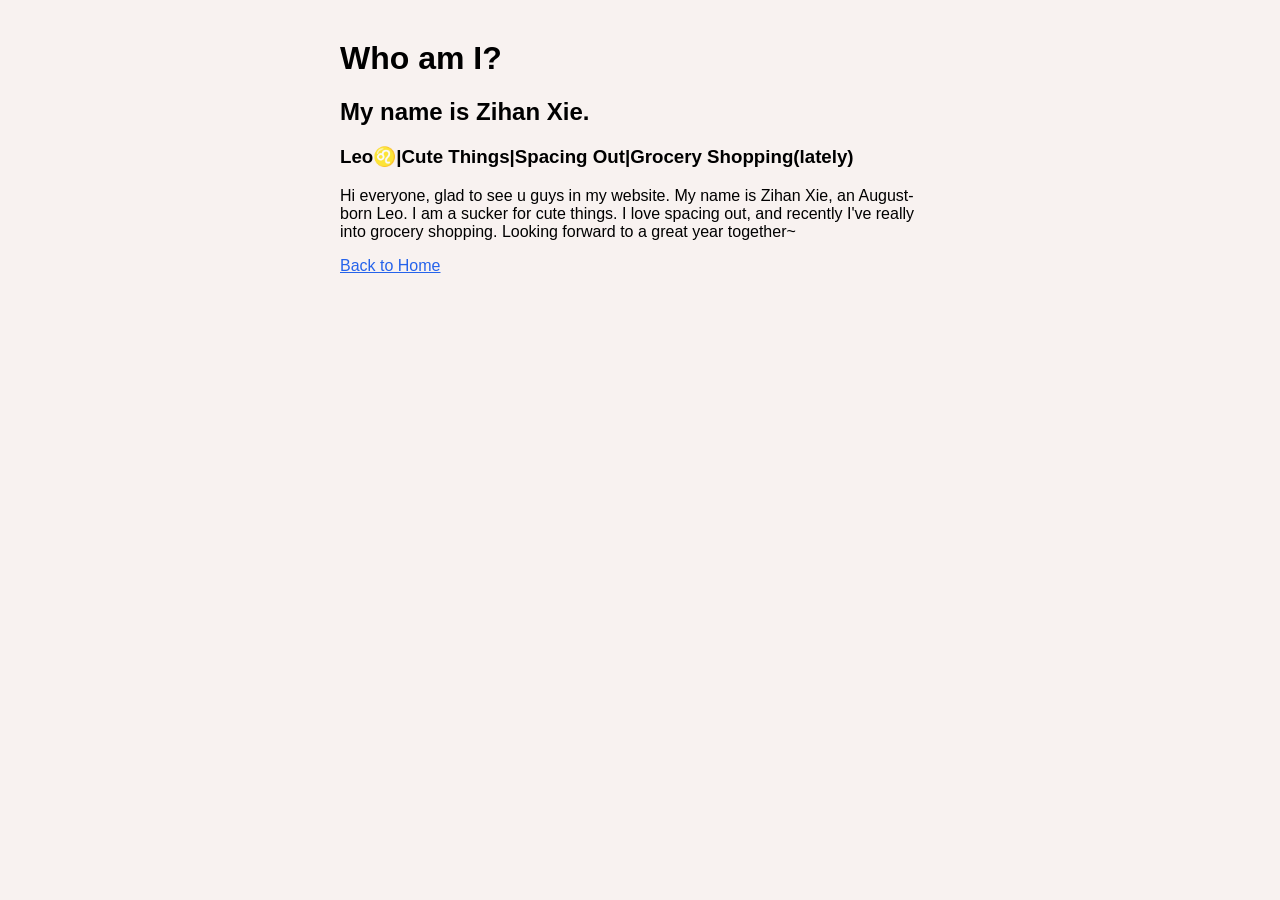
==== about.html @ 040cf72a "Add files via upload" ====
<!doctype html>
<html>
<head>
<title>About|xiezihananan</title>
<link href="my stylesheet.css" rel="stylesheet" type="text/css" />
</head>
<body class="about-page">
    <div class="container">
        <h1>Who am I?</h1>
        <h2>My name is Zihan Xie.</h2>
        <h3>Leo♌️|Cute Things|Spacing Out|Grocery Shopping(lately)</h3>
        <p>Hi everyone, glad to see u guys in my website. My name is Zihan Xie, an August-born Leo. I am a sucker for cute things. I love spacing out, and recently I've really into grocery shopping. Looking forward to a great year together~</p>
        <a href="index.com">Back to Home</a>
    </div>
</body>
</html>
---- my stylesheet.css ----
body{
    font-family: Arial;
    margin:0;
}
.home-page{
    background-color: #f0f4f8;
}
.about-page{
    background-color: #f8f2f0;
}
.blog-page{
    background-color: #f0f8f2;
}
.container{
    width: 600px;
    margin:40px auto;
}
a{
    color: #2563eb
}
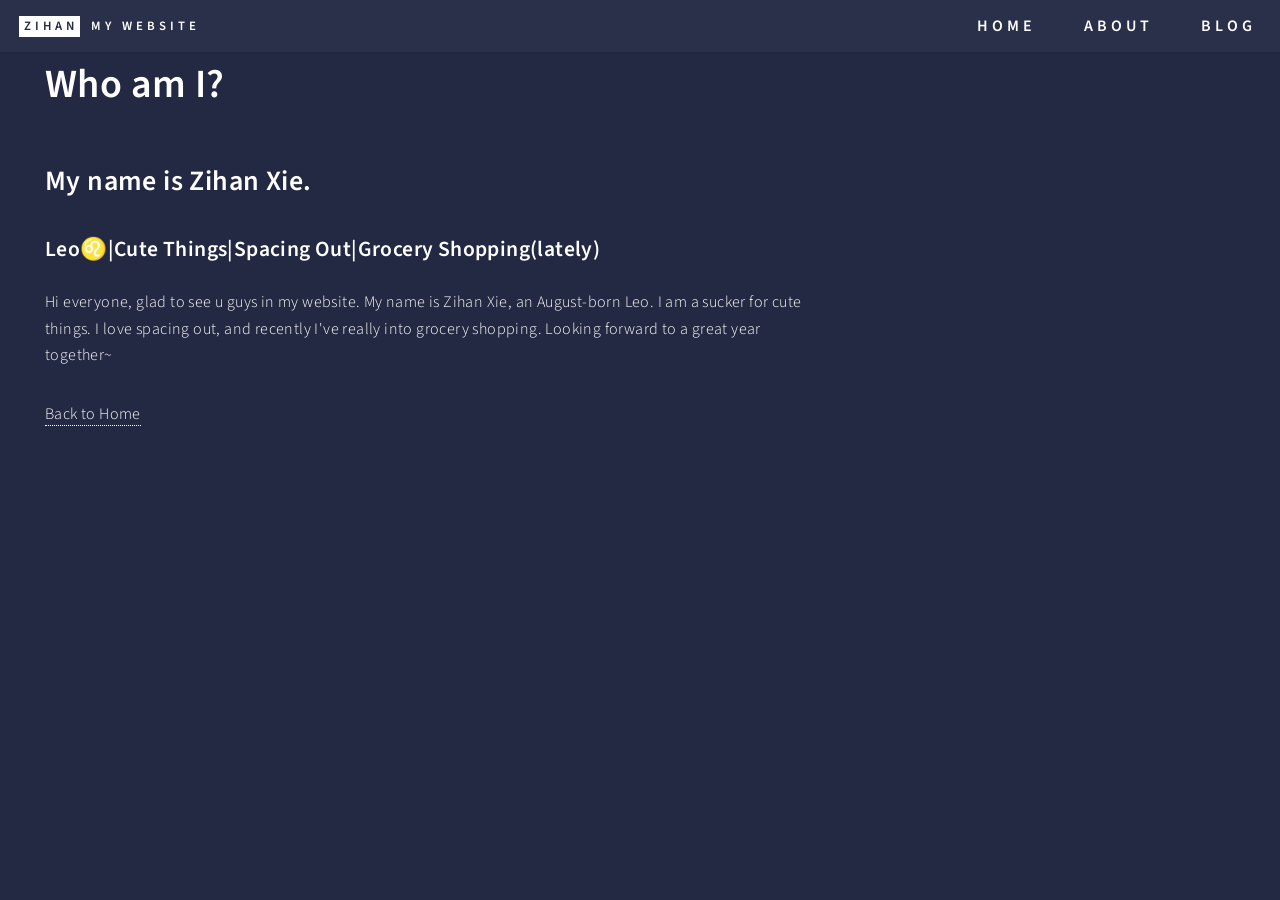
==== commit 99e94a69: "Update navigation bar, add pictures" ====
--- a/about.html
+++ b/about.html
@@ -1,16 +1,33 @@
 <!doctype html>
 <html>
 <head>
-<title>About|xiezihananan</title>
-<link href="my stylesheet.css" rel="stylesheet" type="text/css" />
+  <title>Zihan's Website</title>
+  <meta charset="utf-8" />
+  <meta name="viewport" content="width=device-width, initial-scale=1, user-scalable=no" />
+  <link rel="stylesheet" href="assets/css/main.css" />
+  <noscript><link rel="stylesheet" href="assets/css/noscript.css" /></noscript>
 </head>
-<body class="about-page">
-    <div class="container">
+<body class="is-preload">
+    <div id="wrapper">
+       <header id="header">
+    <a href="index.html" class="logo"><strong>Zihan</strong> <span>My Website</span></a>
+    <nav style="display:flex; gap:24px;">
+        <a href="index.html" style="color:#ffffff; text-decoration:none; font-size:16px;">Home</a>
+        <a href="about.html" style="color:#ffffff; text-decoration:none; font-size:16px;">About</a>
+        <a href="blog.html" style="color:#ffffff; text-decoration:none; font-size:16px;">Blog</a>
+    </nav>
+</header>
+<div style="padding:0 45px;max-width:850px;">
         <h1>Who am I?</h1>
         <h2>My name is Zihan Xie.</h2>
         <h3>Leo♌️|Cute Things|Spacing Out|Grocery Shopping(lately)</h3>
         <p>Hi everyone, glad to see u guys in my website. My name is Zihan Xie, an August-born Leo. I am a sucker for cute things. I love spacing out, and recently I've really into grocery shopping. Looking forward to a great year together~</p>
-        <a href="index.com">Back to Home</a>
+        <a href="index.html">Back to Home</a>
     </div>
+    </div>
+    </div>
+<script src="assets/js/jquery.min.js"></script>
+<script src="assets/js/scrolly.min.js"></script>
+<script src="assets/js/main.js"></script>
 </body>
 </html>
--- a/assets/css/main.css
+++ b/assets/css/main.css
@@ -0,0 +1,3952 @@
+@import url(fontawesome-all.min.css);
+@import url("https://fonts.googleapis.com/css?family=Source+Sans+Pro:300,300italic,600,600italic");
+
+/*
+	Forty by HTML5 UP
+	html5up.net | @ajlkn
+	Free for personal and commercial use under the CCA 3.0 license (html5up.net/license)
+*/
+
+html, body, div, span, applet, object,
+iframe, h1, h2, h3, h4, h5, h6, p, blockquote,
+pre, a, abbr, acronym, address, big, cite,
+code, del, dfn, em, img, ins, kbd, q, s, samp,
+small, strike, strong, sub, sup, tt, var, b,
+u, i, center, dl, dt, dd, ol, ul, li, fieldset,
+form, label, legend, table, caption, tbody,
+tfoot, thead, tr, th, td, article, aside,
+canvas, details, embed, figure, figcaption,
+footer, header, hgroup, menu, nav, output, ruby,
+section, summary, time, mark, audio, video {
+	margin: 0;
+	padding: 0;
+	border: 0;
+	font-size: 100%;
+	font: inherit;
+	vertical-align: baseline;}
+
+article, aside, details, figcaption, figure,
+footer, header, hgroup, menu, nav, section {
+	display: block;}
+
+body {
+	line-height: 1;
+}
+
+ol, ul {
+	list-style: none;
+}
+
+blockquote, q {
+	quotes: none;
+}
+
+	blockquote:before, blockquote:after, q:before, q:after {
+		content: '';
+		content: none;
+	}
+
+table {
+	border-collapse: collapse;
+	border-spacing: 0;
+}
+
+body {
+	-webkit-text-size-adjust: none;
+}
+
+mark {
+	background-color: transparent;
+	color: inherit;
+}
+
+input::-moz-focus-inner {
+	border: 0;
+	padding: 0;
+}
+
+input, select, textarea {
+	-moz-appearance: none;
+	-webkit-appearance: none;
+	-ms-appearance: none;
+	appearance: none;
+}
+
+/* Basic */
+
+	@-ms-viewport {
+		width: device-width;
+	}
+
+	body {
+		-ms-overflow-style: scrollbar;
+	}
+
+	@media screen and (max-width: 480px) {
+
+		html, body {
+			min-width: 320px;
+		}
+
+	}
+
+	html {
+		box-sizing: border-box;
+	}
+
+	*, *:before, *:after {
+		box-sizing: inherit;
+	}
+
+	body {
+		background: #242943;
+	}
+
+		body.is-preload *, body.is-preload *:before, body.is-preload *:after {
+			-moz-animation: none !important;
+			-webkit-animation: none !important;
+			-ms-animation: none !important;
+			animation: none !important;
+			-moz-transition: none !important;
+			-webkit-transition: none !important;
+			-ms-transition: none !important;
+			transition: none !important;
+		}
+
+/* Type */
+
+	body, input, select, textarea {
+		color: #ffffff;
+		font-family: "Source Sans Pro", Helvetica, sans-serif;
+		font-size: 17pt;
+		font-weight: 300;
+		letter-spacing: 0.025em;
+		line-height: 1.65;
+	}
+
+		@media screen and (max-width: 1680px) {
+
+			body, input, select, textarea {
+				font-size: 14pt;
+			}
+
+		}
+
+		@media screen and (max-width: 1280px) {
+
+			body, input, select, textarea {
+				font-size: 12pt;
+			}
+
+		}
+
+		@media screen and (max-width: 360px) {
+
+			body, input, select, textarea {
+				font-size: 11pt;
+			}
+
+		}
+
+	a {
+		-moz-transition: color 0.2s ease-in-out, border-bottom-color 0.2s ease-in-out;
+		-webkit-transition: color 0.2s ease-in-out, border-bottom-color 0.2s ease-in-out;
+		-ms-transition: color 0.2s ease-in-out, border-bottom-color 0.2s ease-in-out;
+		transition: color 0.2s ease-in-out, border-bottom-color 0.2s ease-in-out;
+		border-bottom: dotted 1px;
+		color: inherit;
+		text-decoration: none;
+	}
+
+		a:hover {
+			border-bottom-color: transparent;
+			color: #9bf1ff !important;
+		}
+
+		a:active {
+			color: #53e3fb !important;
+		}
+
+	strong, b {
+		color: #ffffff;
+		font-weight: 600;
+	}
+
+	em, i {
+		font-style: italic;
+	}
+
+	p {
+		margin: 0 0 2em 0;
+	}
+
+	h1, h2, h3, h4, h5, h6 {
+		color: #ffffff;
+		font-weight: 600;
+		line-height: 1.65;
+		margin: 0 0 1em 0;
+	}
+
+		h1 a, h2 a, h3 a, h4 a, h5 a, h6 a {
+			color: inherit;
+			border-bottom: 0;
+		}
+
+	h1 {
+		font-size: 2.5em;
+	}
+
+	h2 {
+		font-size: 1.75em;
+	}
+
+	h3 {
+		font-size: 1.35em;
+	}
+
+	h4 {
+		font-size: 1.1em;
+	}
+
+	h5 {
+		font-size: 0.9em;
+	}
+
+	h6 {
+		font-size: 0.7em;
+	}
+
+	@media screen and (max-width: 736px) {
+
+		h1 {
+			font-size: 2em;
+		}
+
+		h2 {
+			font-size: 1.5em;
+		}
+
+		h3 {
+			font-size: 1.25em;
+		}
+
+	}
+
+	sub {
+		font-size: 0.8em;
+		position: relative;
+		top: 0.5em;
+	}
+
+	sup {
+		font-size: 0.8em;
+		position: relative;
+		top: -0.5em;
+	}
+
+	blockquote {
+		border-left: solid 4px rgba(212, 212, 255, 0.1);
+		font-style: italic;
+		margin: 0 0 2em 0;
+		padding: 0.5em 0 0.5em 2em;
+	}
+
+	code {
+		background: rgba(212, 212, 255, 0.035);
+		font-family: "Courier New", monospace;
+		font-size: 0.9em;
+		margin: 0 0.25em;
+		padding: 0.25em 0.65em;
+	}
+
+	pre {
+		-webkit-overflow-scrolling: touch;
+		font-family: "Courier New", monospace;
+		font-size: 0.9em;
+		margin: 0 0 2em 0;
+	}
+
+		pre code {
+			display: block;
+			line-height: 1.75;
+			padding: 1em 1.5em;
+			overflow-x: auto;
+		}
+
+	hr {
+		border: 0;
+		border-bottom: solid 1px rgba(212, 212, 255, 0.1);
+		margin: 2em 0;
+	}
+
+		hr.major {
+			margin: 3em 0;
+		}
+
+	.align-left {
+		text-align: left;
+	}
+
+	.align-center {
+		text-align: center;
+	}
+
+	.align-right {
+		text-align: right;
+	}
+
+/* Row */
+
+	.row {
+		display: flex;
+		flex-wrap: wrap;
+		box-sizing: border-box;
+		align-items: stretch;
+	}
+
+		.row > * {
+			box-sizing: border-box;
+		}
+
+		.row.gtr-uniform > * > :last-child {
+			margin-bottom: 0;
+		}
+
+		.row.aln-left {
+			justify-content: flex-start;
+		}
+
+		.row.aln-center {
+			justify-content: center;
+		}
+
+		.row.aln-right {
+			justify-content: flex-end;
+		}
+
+		.row.aln-top {
+			align-items: flex-start;
+		}
+
+		.row.aln-middle {
+			align-items: center;
+		}
+
+		.row.aln-bottom {
+			align-items: flex-end;
+		}
+
+		.row > .imp {
+			order: -1;
+		}
+
+		.row > .col-1 {
+			width: 8.33333%;
+		}
+
+		.row > .off-1 {
+			margin-left: 8.33333%;
+		}
+
+		.row > .col-2 {
+			width: 16.66667%;
+		}
+
+		.row > .off-2 {
+			margin-left: 16.66667%;
+		}
+
+		.row > .col-3 {
+			width: 25%;
+		}
+
+		.row > .off-3 {
+			margin-left: 25%;
+		}
+
+		.row > .col-4 {
+			width: 33.33333%;
+		}
+
+		.row > .off-4 {
+			margin-left: 33.33333%;
+		}
+
+		.row > .col-5 {
+			width: 41.66667%;
+		}
+
+		.row > .off-5 {
+			margin-left: 41.66667%;
+		}
+
+		.row > .col-6 {
+			width: 50%;
+		}
+
+		.row > .off-6 {
+			margin-left: 50%;
+		}
+
+		.row > .col-7 {
+			width: 58.33333%;
+		}
+
+		.row > .off-7 {
+			margin-left: 58.33333%;
+		}
+
+		.row > .col-8 {
+			width: 66.66667%;
+		}
+
+		.row > .off-8 {
+			margin-left: 66.66667%;
+		}
+
+		.row > .col-9 {
+			width: 75%;
+		}
+
+		.row > .off-9 {
+			margin-left: 75%;
+		}
+
+		.row > .col-10 {
+			width: 83.33333%;
+		}
+
+		.row > .off-10 {
+			margin-left: 83.33333%;
+		}
+
+		.row > .col-11 {
+			width: 91.66667%;
+		}
+
+		.row > .off-11 {
+			margin-left: 91.66667%;
+		}
+
+		.row > .col-12 {
+			width: 100%;
+		}
+
+		.row > .off-12 {
+			margin-left: 100%;
+		}
+
+		.row.gtr-0 {
+			margin-top: 0;
+			margin-left: 0em;
+		}
+
+			.row.gtr-0 > * {
+				padding: 0 0 0 0em;
+			}
+
+			.row.gtr-0.gtr-uniform {
+				margin-top: 0em;
+			}
+
+				.row.gtr-0.gtr-uniform > * {
+					padding-top: 0em;
+				}
+
+		.row.gtr-25 {
+			margin-top: 0;
+			margin-left: -0.5em;
+		}
+
+			.row.gtr-25 > * {
+				padding: 0 0 0 0.5em;
+			}
+
+			.row.gtr-25.gtr-uniform {
+				margin-top: -0.5em;
+			}
+
+				.row.gtr-25.gtr-uniform > * {
+					padding-top: 0.5em;
+				}
+
+		.row.gtr-50 {
+			margin-top: 0;
+			margin-left: -1em;
+		}
+
+			.row.gtr-50 > * {
+				padding: 0 0 0 1em;
+			}
+
+			.row.gtr-50.gtr-uniform {
+				margin-top: -1em;
+			}
+
+				.row.gtr-50.gtr-uniform > * {
+					padding-top: 1em;
+				}
+
+		.row {
+			margin-top: 0;
+			margin-left: -2em;
+		}
+
+			.row > * {
+				padding: 0 0 0 2em;
+			}
+
+			.row.gtr-uniform {
+				margin-top: -2em;
+			}
+
+				.row.gtr-uniform > * {
+					padding-top: 2em;
+				}
+
+		.row.gtr-150 {
+			margin-top: 0;
+			margin-left: -3em;
+		}
+
+			.row.gtr-150 > * {
+				padding: 0 0 0 3em;
+			}
+
+			.row.gtr-150.gtr-uniform {
+				margin-top: -3em;
+			}
+
+				.row.gtr-150.gtr-uniform > * {
+					padding-top: 3em;
+				}
+
+		.row.gtr-200 {
+			margin-top: 0;
+			margin-left: -4em;
+		}
+
+			.row.gtr-200 > * {
+				padding: 0 0 0 4em;
+			}
+
+			.row.gtr-200.gtr-uniform {
+				margin-top: -4em;
+			}
+
+				.row.gtr-200.gtr-uniform > * {
+					padding-top: 4em;
+				}
+
+		@media screen and (max-width: 1680px) {
+
+			.row {
+				display: flex;
+				flex-wrap: wrap;
+				box-sizing: border-box;
+				align-items: stretch;
+			}
+
+				.row > * {
+					box-sizing: border-box;
+				}
+
+				.row.gtr-uniform > * > :last-child {
+					margin-bottom: 0;
+				}
+
+				.row.aln-left {
+					justify-content: flex-start;
+				}
+
+				.row.aln-center {
+					justify-content: center;
+				}
+
+				.row.aln-right {
+					justify-content: flex-end;
+				}
+
+				.row.aln-top {
+					align-items: flex-start;
+				}
+
+				.row.aln-middle {
+					align-items: center;
+				}
+
+				.row.aln-bottom {
+					align-items: flex-end;
+				}
+
+				.row > .imp-xlarge {
+					order: -1;
+				}
+
+				.row > .col-1-xlarge {
+					width: 8.33333%;
+				}
+
+				.row > .off-1-xlarge {
+					margin-left: 8.33333%;
+				}
+
+				.row > .col-2-xlarge {
+					width: 16.66667%;
+				}
+
+				.row > .off-2-xlarge {
+					margin-left: 16.66667%;
+				}
+
+				.row > .col-3-xlarge {
+					width: 25%;
+				}
+
+				.row > .off-3-xlarge {
+					margin-left: 25%;
+				}
+
+				.row > .col-4-xlarge {
+					width: 33.33333%;
+				}
+
+				.row > .off-4-xlarge {
+					margin-left: 33.33333%;
+				}
+
+				.row > .col-5-xlarge {
+					width: 41.66667%;
+				}
+
+				.row > .off-5-xlarge {
+					margin-left: 41.66667%;
+				}
+
+				.row > .col-6-xlarge {
+					width: 50%;
+				}
+
+				.row > .off-6-xlarge {
+					margin-left: 50%;
+				}
+
+				.row > .col-7-xlarge {
+					width: 58.33333%;
+				}
+
+				.row > .off-7-xlarge {
+					margin-left: 58.33333%;
+				}
+
+				.row > .col-8-xlarge {
+					width: 66.66667%;
+				}
+
+				.row > .off-8-xlarge {
+					margin-left: 66.66667%;
+				}
+
+				.row > .col-9-xlarge {
+					width: 75%;
+				}
+
+				.row > .off-9-xlarge {
+					margin-left: 75%;
+				}
+
+				.row > .col-10-xlarge {
+					width: 83.33333%;
+				}
+
+				.row > .off-10-xlarge {
+					margin-left: 83.33333%;
+				}
+
+				.row > .col-11-xlarge {
+					width: 91.66667%;
+				}
+
+				.row > .off-11-xlarge {
+					margin-left: 91.66667%;
+				}
+
+				.row > .col-12-xlarge {
+					width: 100%;
+				}
+
+				.row > .off-12-xlarge {
+					margin-left: 100%;
+				}
+
+				.row.gtr-0 {
+					margin-top: 0;
+					margin-left: 0em;
+				}
+
+					.row.gtr-0 > * {
+						padding: 0 0 0 0em;
+					}
+
+					.row.gtr-0.gtr-uniform {
+						margin-top: 0em;
+					}
+
+						.row.gtr-0.gtr-uniform > * {
+							padding-top: 0em;
+						}
+
+				.row.gtr-25 {
+					margin-top: 0;
+					margin-left: -0.5em;
+				}
+
+					.row.gtr-25 > * {
+						padding: 0 0 0 0.5em;
+					}
+
+					.row.gtr-25.gtr-uniform {
+						margin-top: -0.5em;
+					}
+
+						.row.gtr-25.gtr-uniform > * {
+							padding-top: 0.5em;
+						}
+
+				.row.gtr-50 {
+					margin-top: 0;
+					margin-left: -1em;
+				}
+
+					.row.gtr-50 > * {
+						padding: 0 0 0 1em;
+					}
+
+					.row.gtr-50.gtr-uniform {
+						margin-top: -1em;
+					}
+
+						.row.gtr-50.gtr-uniform > * {
+							padding-top: 1em;
+						}
+
+				.row {
+					margin-top: 0;
+					margin-left: -2em;
+				}
+
+					.row > * {
+						padding: 0 0 0 2em;
+					}
+
+					.row.gtr-uniform {
+						margin-top: -2em;
+					}
+
+						.row.gtr-uniform > * {
+							padding-top: 2em;
+						}
+
+				.row.gtr-150 {
+					margin-top: 0;
+					margin-left: -3em;
+				}
+
+					.row.gtr-150 > * {
+						padding: 0 0 0 3em;
+					}
+
+					.row.gtr-150.gtr-uniform {
+						margin-top: -3em;
+					}
+
+						.row.gtr-150.gtr-uniform > * {
+							padding-top: 3em;
+						}
+
+				.row.gtr-200 {
+					margin-top: 0;
+					margin-left: -4em;
+				}
+
+					.row.gtr-200 > * {
+						padding: 0 0 0 4em;
+					}
+
+					.row.gtr-200.gtr-uniform {
+						margin-top: -4em;
+					}
+
+						.row.gtr-200.gtr-uniform > * {
+							padding-top: 4em;
+						}
+
+		}
+
+		@media screen and (max-width: 1280px) {
+
+			.row {
+				display: flex;
+				flex-wrap: wrap;
+				box-sizing: border-box;
+				align-items: stretch;
+			}
+
+				.row > * {
+					box-sizing: border-box;
+				}
+
+				.row.gtr-uniform > * > :last-child {
+					margin-bottom: 0;
+				}
+
+				.row.aln-left {
+					justify-content: flex-start;
+				}
+
+				.row.aln-center {
+					justify-content: center;
+				}
+
+				.row.aln-right {
+					justify-content: flex-end;
+				}
+
+				.row.aln-top {
+					align-items: flex-start;
+				}
+
+				.row.aln-middle {
+					align-items: center;
+				}
+
+				.row.aln-bottom {
+					align-items: flex-end;
+				}
+
+				.row > .imp-large {
+					order: -1;
+				}
+
+				.row > .col-1-large {
+					width: 8.33333%;
+				}
+
+				.row > .off-1-large {
+					margin-left: 8.33333%;
+				}
+
+				.row > .col-2-large {
+					width: 16.66667%;
+				}
+
+				.row > .off-2-large {
+					margin-left: 16.66667%;
+				}
+
+				.row > .col-3-large {
+					width: 25%;
+				}
+
+				.row > .off-3-large {
+					margin-left: 25%;
+				}
+
+				.row > .col-4-large {
+					width: 33.33333%;
+				}
+
+				.row > .off-4-large {
+					margin-left: 33.33333%;
+				}
+
+				.row > .col-5-large {
+					width: 41.66667%;
+				}
+
+				.row > .off-5-large {
+					margin-left: 41.66667%;
+				}
+
+				.row > .col-6-large {
+					width: 50%;
+				}
+
+				.row > .off-6-large {
+					margin-left: 50%;
+				}
+
+				.row > .col-7-large {
+					width: 58.33333%;
+				}
+
+				.row > .off-7-large {
+					margin-left: 58.33333%;
+				}
+
+				.row > .col-8-large {
+					width: 66.66667%;
+				}
+
+				.row > .off-8-large {
+					margin-left: 66.66667%;
+				}
+
+				.row > .col-9-large {
+					width: 75%;
+				}
+
+				.row > .off-9-large {
+					margin-left: 75%;
+				}
+
+				.row > .col-10-large {
+					width: 83.33333%;
+				}
+
+				.row > .off-10-large {
+					margin-left: 83.33333%;
+				}
+
+				.row > .col-11-large {
+					width: 91.66667%;
+				}
+
+				.row > .off-11-large {
+					margin-left: 91.66667%;
+				}
+
+				.row > .col-12-large {
+					width: 100%;
+				}
+
+				.row > .off-12-large {
+					margin-left: 100%;
+				}
+
+				.row.gtr-0 {
+					margin-top: 0;
+					margin-left: 0em;
+				}
+
+					.row.gtr-0 > * {
+						padding: 0 0 0 0em;
+					}
+
+					.row.gtr-0.gtr-uniform {
+						margin-top: 0em;
+					}
+
+						.row.gtr-0.gtr-uniform > * {
+							padding-top: 0em;
+						}
+
+				.row.gtr-25 {
+					margin-top: 0;
+					margin-left: -0.375em;
+				}
+
+					.row.gtr-25 > * {
+						padding: 0 0 0 0.375em;
+					}
+
+					.row.gtr-25.gtr-uniform {
+						margin-top: -0.375em;
+					}
+
+						.row.gtr-25.gtr-uniform > * {
+							padding-top: 0.375em;
+						}
+
+				.row.gtr-50 {
+					margin-top: 0;
+					margin-left: -0.75em;
+				}
+
+					.row.gtr-50 > * {
+						padding: 0 0 0 0.75em;
+					}
+
+					.row.gtr-50.gtr-uniform {
+						margin-top: -0.75em;
+					}
+
+						.row.gtr-50.gtr-uniform > * {
+							padding-top: 0.75em;
+						}
+
+				.row {
+					margin-top: 0;
+					margin-left: -1.5em;
+				}
+
+					.row > * {
+						padding: 0 0 0 1.5em;
+					}
+
+					.row.gtr-uniform {
+						margin-top: -1.5em;
+					}
+
+						.row.gtr-uniform > * {
+							padding-top: 1.5em;
+						}
+
+				.row.gtr-150 {
+					margin-top: 0;
+					margin-left: -2.25em;
+				}
+
+					.row.gtr-150 > * {
+						padding: 0 0 0 2.25em;
+					}
+
+					.row.gtr-150.gtr-uniform {
+						margin-top: -2.25em;
+					}
+
+						.row.gtr-150.gtr-uniform > * {
+							padding-top: 2.25em;
+						}
+
+				.row.gtr-200 {
+					margin-top: 0;
+					margin-left: -3em;
+				}
+
+					.row.gtr-200 > * {
+						padding: 0 0 0 3em;
+					}
+
+					.row.gtr-200.gtr-uniform {
+						margin-top: -3em;
+					}
+
+						.row.gtr-200.gtr-uniform > * {
+							padding-top: 3em;
+						}
+
+		}
+
+		@media screen and (max-width: 980px) {
+
+			.row {
+				display: flex;
+				flex-wrap: wrap;
+				box-sizing: border-box;
+				align-items: stretch;
+			}
+
+				.row > * {
+					box-sizing: border-box;
+				}
+
+				.row.gtr-uniform > * > :last-child {
+					margin-bottom: 0;
+				}
+
+				.row.aln-left {
+					justify-content: flex-start;
+				}
+
+				.row.aln-center {
+					justify-content: center;
+				}
+
+				.row.aln-right {
+					justify-content: flex-end;
+				}
+
+				.row.aln-top {
+					align-items: flex-start;
+				}
+
+				.row.aln-middle {
+					align-items: center;
+				}
+
+				.row.aln-bottom {
+					align-items: flex-end;
+				}
+
+				.row > .imp-medium {
+					order: -1;
+				}
+
+				.row > .col-1-medium {
+					width: 8.33333%;
+				}
+
+				.row > .off-1-medium {
+					margin-left: 8.33333%;
+				}
+
+				.row > .col-2-medium {
+					width: 16.66667%;
+				}
+
+				.row > .off-2-medium {
+					margin-left: 16.66667%;
+				}
+
+				.row > .col-3-medium {
+					width: 25%;
+				}
+
+				.row > .off-3-medium {
+					margin-left: 25%;
+				}
+
+				.row > .col-4-medium {
+					width: 33.33333%;
+				}
+
+				.row > .off-4-medium {
+					margin-left: 33.33333%;
+				}
+
+				.row > .col-5-medium {
+					width: 41.66667%;
+				}
+
+				.row > .off-5-medium {
+					margin-left: 41.66667%;
+				}
+
+				.row > .col-6-medium {
+					width: 50%;
+				}
+
+				.row > .off-6-medium {
+					margin-left: 50%;
+				}
+
+				.row > .col-7-medium {
+					width: 58.33333%;
+				}
+
+				.row > .off-7-medium {
+					margin-left: 58.33333%;
+				}
+
+				.row > .col-8-medium {
+					width: 66.66667%;
+				}
+
+				.row > .off-8-medium {
+					margin-left: 66.66667%;
+				}
+
+				.row > .col-9-medium {
+					width: 75%;
+				}
+
+				.row > .off-9-medium {
+					margin-left: 75%;
+				}
+
+				.row > .col-10-medium {
+					width: 83.33333%;
+				}
+
+				.row > .off-10-medium {
+					margin-left: 83.33333%;
+				}
+
+				.row > .col-11-medium {
+					width: 91.66667%;
+				}
+
+				.row > .off-11-medium {
+					margin-left: 91.66667%;
+				}
+
+				.row > .col-12-medium {
+					width: 100%;
+				}
+
+				.row > .off-12-medium {
+					margin-left: 100%;
+				}
+
+				.row.gtr-0 {
+					margin-top: 0;
+					margin-left: 0em;
+				}
+
+					.row.gtr-0 > * {
+						padding: 0 0 0 0em;
+					}
+
+					.row.gtr-0.gtr-uniform {
+						margin-top: 0em;
+					}
+
+						.row.gtr-0.gtr-uniform > * {
+							padding-top: 0em;
+						}
+
+				.row.gtr-25 {
+					margin-top: 0;
+					margin-left: -0.375em;
+				}
+
+					.row.gtr-25 > * {
+						padding: 0 0 0 0.375em;
+					}
+
+					.row.gtr-25.gtr-uniform {
+						margin-top: -0.375em;
+					}
+
+						.row.gtr-25.gtr-uniform > * {
+							padding-top: 0.375em;
+						}
+
+				.row.gtr-50 {
+					margin-top: 0;
+					margin-left: -0.75em;
+				}
+
+					.row.gtr-50 > * {
+						padding: 0 0 0 0.75em;
+					}
+
+					.row.gtr-50.gtr-uniform {
+						margin-top: -0.75em;
+					}
+
+						.row.gtr-50.gtr-uniform > * {
+							padding-top: 0.75em;
+						}
+
+				.row {
+					margin-top: 0;
+					margin-left: -1.5em;
+				}
+
+					.row > * {
+						padding: 0 0 0 1.5em;
+					}
+
+					.row.gtr-uniform {
+						margin-top: -1.5em;
+					}
+
+						.row.gtr-uniform > * {
+							padding-top: 1.5em;
+						}
+
+				.row.gtr-150 {
+					margin-top: 0;
+					margin-left: -2.25em;
+				}
+
+					.row.gtr-150 > * {
+						padding: 0 0 0 2.25em;
+					}
+
+					.row.gtr-150.gtr-uniform {
+						margin-top: -2.25em;
+					}
+
+						.row.gtr-150.gtr-uniform > * {
+							padding-top: 2.25em;
+						}
+
+				.row.gtr-200 {
+					margin-top: 0;
+					margin-left: -3em;
+				}
+
+					.row.gtr-200 > * {
+						padding: 0 0 0 3em;
+					}
+
+					.row.gtr-200.gtr-uniform {
+						margin-top: -3em;
+					}
+
+						.row.gtr-200.gtr-uniform > * {
+							padding-top: 3em;
+						}
+
+		}
+
+		@media screen and (max-width: 736px) {
+
+			.row {
+				display: flex;
+				flex-wrap: wrap;
+				box-sizing: border-box;
+				align-items: stretch;
+			}
+
+				.row > * {
+					box-sizing: border-box;
+				}
+
+				.row.gtr-uniform > * > :last-child {
+					margin-bottom: 0;
+				}
+
+				.row.aln-left {
+					justify-content: flex-start;
+				}
+
+				.row.aln-center {
+					justify-content: center;
+				}
+
+				.row.aln-right {
+					justify-content: flex-end;
+				}
+
+				.row.aln-top {
+					align-items: flex-start;
+				}
+
+				.row.aln-middle {
+					align-items: center;
+				}
+
+				.row.aln-bottom {
+					align-items: flex-end;
+				}
+
+				.row > .imp-small {
+					order: -1;
+				}
+
+				.row > .col-1-small {
+					width: 8.33333%;
+				}
+
+				.row > .off-1-small {
+					margin-left: 8.33333%;
+				}
+
+				.row > .col-2-small {
+					width: 16.66667%;
+				}
+
+				.row > .off-2-small {
+					margin-left: 16.66667%;
+				}
+
+				.row > .col-3-small {
+					width: 25%;
+				}
+
+				.row > .off-3-small {
+					margin-left: 25%;
+				}
+
+				.row > .col-4-small {
+					width: 33.33333%;
+				}
+
+				.row > .off-4-small {
+					margin-left: 33.33333%;
+				}
+
+				.row > .col-5-small {
+					width: 41.66667%;
+				}
+
+				.row > .off-5-small {
+					margin-left: 41.66667%;
+				}
+
+				.row > .col-6-small {
+					width: 50%;
+				}
+
+				.row > .off-6-small {
+					margin-left: 50%;
+				}
+
+				.row > .col-7-small {
+					width: 58.33333%;
+				}
+
+				.row > .off-7-small {
+					margin-left: 58.33333%;
+				}
+
+				.row > .col-8-small {
+					width: 66.66667%;
+				}
+
+				.row > .off-8-small {
+					margin-left: 66.66667%;
+				}
+
+				.row > .col-9-small {
+					width: 75%;
+				}
+
+				.row > .off-9-small {
+					margin-left: 75%;
+				}
+
+				.row > .col-10-small {
+					width: 83.33333%;
+				}
+
+				.row > .off-10-small {
+					margin-left: 83.33333%;
+				}
+
+				.row > .col-11-small {
+					width: 91.66667%;
+				}
+
+				.row > .off-11-small {
+					margin-left: 91.66667%;
+				}
+
+				.row > .col-12-small {
+					width: 100%;
+				}
+
+				.row > .off-12-small {
+					margin-left: 100%;
+				}
+
+				.row.gtr-0 {
+					margin-top: 0;
+					margin-left: 0em;
+				}
+
+					.row.gtr-0 > * {
+						padding: 0 0 0 0em;
+					}
+
+					.row.gtr-0.gtr-uniform {
+						margin-top: 0em;
+					}
+
+						.row.gtr-0.gtr-uniform > * {
+							padding-top: 0em;
+						}
+
+				.row.gtr-25 {
+					margin-top: 0;
+					margin-left: -0.3125em;
+				}
+
+					.row.gtr-25 > * {
+						padding: 0 0 0 0.3125em;
+					}
+
+					.row.gtr-25.gtr-uniform {
+						margin-top: -0.3125em;
+					}
+
+						.row.gtr-25.gtr-uniform > * {
+							padding-top: 0.3125em;
+						}
+
+				.row.gtr-50 {
+					margin-top: 0;
+					margin-left: -0.625em;
+				}
+
+					.row.gtr-50 > * {
+						padding: 0 0 0 0.625em;
+					}
+
+					.row.gtr-50.gtr-uniform {
+						margin-top: -0.625em;
+					}
+
+						.row.gtr-50.gtr-uniform > * {
+							padding-top: 0.625em;
+						}
+
+				.row {
+					margin-top: 0;
+					margin-left: -1.25em;
+				}
+
+					.row > * {
+						padding: 0 0 0 1.25em;
+					}
+
+					.row.gtr-uniform {
+						margin-top: -1.25em;
+					}
+
+						.row.gtr-uniform > * {
+							padding-top: 1.25em;
+						}
+
+				.row.gtr-150 {
+					margin-top: 0;
+					margin-left: -1.875em;
+				}
+
+					.row.gtr-150 > * {
+						padding: 0 0 0 1.875em;
+					}
+
+					.row.gtr-150.gtr-uniform {
+						margin-top: -1.875em;
+					}
+
+						.row.gtr-150.gtr-uniform > * {
+							padding-top: 1.875em;
+						}
+
+				.row.gtr-200 {
+					margin-top: 0;
+					margin-left: -2.5em;
+				}
+
+					.row.gtr-200 > * {
+						padding: 0 0 0 2.5em;
+					}
+
+					.row.gtr-200.gtr-uniform {
+						margin-top: -2.5em;
+					}
+
+						.row.gtr-200.gtr-uniform > * {
+							padding-top: 2.5em;
+						}
+
+		}
+
+		@media screen and (max-width: 480px) {
+
+			.row {
+				display: flex;
+				flex-wrap: wrap;
+				box-sizing: border-box;
+				align-items: stretch;
+			}
+
+				.row > * {
+					box-sizing: border-box;
+				}
+
+				.row.gtr-uniform > * > :last-child {
+					margin-bottom: 0;
+				}
+
+				.row.aln-left {
+					justify-content: flex-start;
+				}
+
+				.row.aln-center {
+					justify-content: center;
+				}
+
+				.row.aln-right {
+					justify-content: flex-end;
+				}
+
+				.row.aln-top {
+					align-items: flex-start;
+				}
+
+				.row.aln-middle {
+					align-items: center;
+				}
+
+				.row.aln-bottom {
+					align-items: flex-end;
+				}
+
+				.row > .imp-xsmall {
+					order: -1;
+				}
+
+				.row > .col-1-xsmall {
+					width: 8.33333%;
+				}
+
+				.row > .off-1-xsmall {
+					margin-left: 8.33333%;
+				}
+
+				.row > .col-2-xsmall {
+					width: 16.66667%;
+				}
+
+				.row > .off-2-xsmall {
+					margin-left: 16.66667%;
+				}
+
+				.row > .col-3-xsmall {
+					width: 25%;
+				}
+
+				.row > .off-3-xsmall {
+					margin-left: 25%;
+				}
+
+				.row > .col-4-xsmall {
+					width: 33.33333%;
+				}
+
+				.row > .off-4-xsmall {
+					margin-left: 33.33333%;
+				}
+
+				.row > .col-5-xsmall {
+					width: 41.66667%;
+				}
+
+				.row > .off-5-xsmall {
+					margin-left: 41.66667%;
+				}
+
+				.row > .col-6-xsmall {
+					width: 50%;
+				}
+
+				.row > .off-6-xsmall {
+					margin-left: 50%;
+				}
+
+				.row > .col-7-xsmall {
+					width: 58.33333%;
+				}
+
+				.row > .off-7-xsmall {
+					margin-left: 58.33333%;
+				}
+
+				.row > .col-8-xsmall {
+					width: 66.66667%;
+				}
+
+				.row > .off-8-xsmall {
+					margin-left: 66.66667%;
+				}
+
+				.row > .col-9-xsmall {
+					width: 75%;
+				}
+
+				.row > .off-9-xsmall {
+					margin-left: 75%;
+				}
+
+				.row > .col-10-xsmall {
+					width: 83.33333%;
+				}
+
+				.row > .off-10-xsmall {
+					margin-left: 83.33333%;
+				}
+
+				.row > .col-11-xsmall {
+					width: 91.66667%;
+				}
+
+				.row > .off-11-xsmall {
+					margin-left: 91.66667%;
+				}
+
+				.row > .col-12-xsmall {
+					width: 100%;
+				}
+
+				.row > .off-12-xsmall {
+					margin-left: 100%;
+				}
+
+				.row.gtr-0 {
+					margin-top: 0;
+					margin-left: 0em;
+				}
+
+					.row.gtr-0 > * {
+						padding: 0 0 0 0em;
+					}
+
+					.row.gtr-0.gtr-uniform {
+						margin-top: 0em;
+					}
+
+						.row.gtr-0.gtr-uniform > * {
+							padding-top: 0em;
+						}
+
+				.row.gtr-25 {
+					margin-top: 0;
+					margin-left: -0.3125em;
+				}
+
+					.row.gtr-25 > * {
+						padding: 0 0 0 0.3125em;
+					}
+
+					.row.gtr-25.gtr-uniform {
+						margin-top: -0.3125em;
+					}
+
+						.row.gtr-25.gtr-uniform > * {
+							padding-top: 0.3125em;
+						}
+
+				.row.gtr-50 {
+					margin-top: 0;
+					margin-left: -0.625em;
+				}
+
+					.row.gtr-50 > * {
+						padding: 0 0 0 0.625em;
+					}
+
+					.row.gtr-50.gtr-uniform {
+						margin-top: -0.625em;
+					}
+
+						.row.gtr-50.gtr-uniform > * {
+							padding-top: 0.625em;
+						}
+
+				.row {
+					margin-top: 0;
+					margin-left: -1.25em;
+				}
+
+					.row > * {
+						padding: 0 0 0 1.25em;
+					}
+
+					.row.gtr-uniform {
+						margin-top: -1.25em;
+					}
+
+						.row.gtr-uniform > * {
+							padding-top: 1.25em;
+						}
+
+				.row.gtr-150 {
+					margin-top: 0;
+					margin-left: -1.875em;
+				}
+
+					.row.gtr-150 > * {
+						padding: 0 0 0 1.875em;
+					}
+
+					.row.gtr-150.gtr-uniform {
+						margin-top: -1.875em;
+					}
+
+						.row.gtr-150.gtr-uniform > * {
+							padding-top: 1.875em;
+						}
+
+				.row.gtr-200 {
+					margin-top: 0;
+					margin-left: -2.5em;
+				}
+
+					.row.gtr-200 > * {
+						padding: 0 0 0 2.5em;
+					}
+
+					.row.gtr-200.gtr-uniform {
+						margin-top: -2.5em;
+					}
+
+						.row.gtr-200.gtr-uniform > * {
+							padding-top: 2.5em;
+						}
+
+		}
+
+/* Section/Article */
+
+	section.special, article.special {
+		text-align: center;
+	}
+
+	header.major {
+		width: -moz-max-content;
+		width: -webkit-max-content;
+		width: -ms-max-content;
+		width: max-content;
+		margin-bottom: 2em;
+	}
+
+		header.major > :first-child {
+			margin-bottom: 0;
+			width: calc(100% + 0.5em);
+		}
+
+			header.major > :first-child:after {
+				content: '';
+				background-color: #ffffff;
+				display: block;
+				height: 2px;
+				margin: 0.325em 0 0.5em 0;
+				width: 100%;
+			}
+
+		header.major > p {
+			font-size: 0.7em;
+			font-weight: 600;
+			letter-spacing: 0.25em;
+			margin-bottom: 0;
+			text-transform: uppercase;
+		}
+
+		body.is-ie header.major > :first-child:after {
+			max-width: 9em;
+		}
+
+		body.is-ie header.major > h1:after {
+			max-width: 100% !important;
+		}
+
+	@media screen and (max-width: 736px) {
+
+		header.major > p br {
+			display: none;
+		}
+
+	}
+
+/* Form */
+
+	form {
+		margin: 0 0 2em 0;
+	}
+
+		form > :last-child {
+			margin-bottom: 0;
+		}
+
+		form > .fields {
+			display: -moz-flex;
+			display: -webkit-flex;
+			display: -ms-flex;
+			display: flex;
+			-moz-flex-wrap: wrap;
+			-webkit-flex-wrap: wrap;
+			-ms-flex-wrap: wrap;
+			flex-wrap: wrap;
+			width: calc(100% + 3em);
+			margin: -1.5em 0 2em -1.5em;
+		}
+
+			form > .fields > .field {
+				-moz-flex-grow: 0;
+				-webkit-flex-grow: 0;
+				-ms-flex-grow: 0;
+				flex-grow: 0;
+				-moz-flex-shrink: 0;
+				-webkit-flex-shrink: 0;
+				-ms-flex-shrink: 0;
+				flex-shrink: 0;
+				padding: 1.5em 0 0 1.5em;
+				width: calc(100% - 1.5em);
+			}
+
+				form > .fields > .field.half {
+					width: calc(50% - 0.75em);
+				}
+
+				form > .fields > .field.third {
+					width: calc(100%/3 - 0.5em);
+				}
+
+				form > .fields > .field.quarter {
+					width: calc(25% - 0.375em);
+				}
+
+		@media screen and (max-width: 480px) {
+
+			form > .fields {
+				width: calc(100% + 3em);
+				margin: -1.5em 0 2em -1.5em;
+			}
+
+				form > .fields > .field {
+					padding: 1.5em 0 0 1.5em;
+					width: calc(100% - 1.5em);
+				}
+
+					form > .fields > .field.half {
+						width: calc(100% - 1.5em);
+					}
+
+					form > .fields > .field.third {
+						width: calc(100% - 1.5em);
+					}
+
+					form > .fields > .field.quarter {
+						width: calc(100% - 1.5em);
+					}
+
+		}
+
+	label {
+		color: #ffffff;
+		display: block;
+		font-size: 0.8em;
+		font-weight: 600;
+		letter-spacing: 0.25em;
+		margin: 0 0 1em 0;
+		text-transform: uppercase;
+	}
+
+	input[type="text"],
+	input[type="password"],
+	input[type="email"],
+	input[type="tel"],
+	input[type="search"],
+	input[type="url"],
+	select,
+	textarea {
+		-moz-appearance: none;
+		-webkit-appearance: none;
+		-ms-appearance: none;
+		appearance: none;
+		background: rgba(212, 212, 255, 0.035);
+		border: none;
+		border-radius: 0;
+		color: inherit;
+		display: block;
+		outline: 0;
+		padding: 0 1em;
+		text-decoration: none;
+		width: 100%;
+	}
+
+		input[type="text"]:invalid,
+		input[type="password"]:invalid,
+		input[type="email"]:invalid,
+		input[type="tel"]:invalid,
+		input[type="search"]:invalid,
+		input[type="url"]:invalid,
+		select:invalid,
+		textarea:invalid {
+			box-shadow: none;
+		}
+
+		input[type="text"]:focus,
+		input[type="password"]:focus,
+		input[type="email"]:focus,
+		input[type="tel"]:focus,
+		input[type="search"]:focus,
+		input[type="url"]:focus,
+		select:focus,
+		textarea:focus {
+			border-color: #9bf1ff;
+			box-shadow: 0 0 0 2px #9bf1ff;
+		}
+
+	select {
+		background-image: url("data:image/svg+xml;charset=utf8,%3Csvg xmlns='http://www.w3.org/2000/svg' width='40' height='40' preserveAspectRatio='none' viewBox='0 0 40 40'%3E%3Cpath d='M9.4,12.3l10.4,10.4l10.4-10.4c0.2-0.2,0.5-0.4,0.9-0.4c0.3,0,0.6,0.1,0.9,0.4l3.3,3.3c0.2,0.2,0.4,0.5,0.4,0.9 c0,0.4-0.1,0.6-0.4,0.9L20.7,31.9c-0.2,0.2-0.5,0.4-0.9,0.4c-0.3,0-0.6-0.1-0.9-0.4L4.3,17.3c-0.2-0.2-0.4-0.5-0.4-0.9 c0-0.4,0.1-0.6,0.4-0.9l3.3-3.3c0.2-0.2,0.5-0.4,0.9-0.4S9.1,12.1,9.4,12.3z' fill='rgba(212, 212, 255, 0.1)' /%3E%3C/svg%3E");
+		background-size: 1.25rem;
+		background-repeat: no-repeat;
+		background-position: calc(100% - 1rem) center;
+		height: 2.75em;
+		padding-right: 2.75em;
+		text-overflow: ellipsis;
+	}
+
+		select option {
+			color: #ffffff;
+			background: #242943;
+		}
+
+		select:focus::-ms-value {
+			background-color: transparent;
+		}
+
+		select::-ms-expand {
+			display: none;
+		}
+
+	input[type="text"],
+	input[type="password"],
+	input[type="email"],
+	input[type="tel"],
+	input[type="search"],
+	input[type="url"],
+	select {
+		height: 2.75em;
+	}
+
+	textarea {
+		padding: 0.75em 1em;
+	}
+
+	input[type="checkbox"],
+	input[type="radio"] {
+		-moz-appearance: none;
+		-webkit-appearance: none;
+		-ms-appearance: none;
+		appearance: none;
+		display: block;
+		float: left;
+		margin-right: -2em;
+		opacity: 0;
+		width: 1em;
+		z-index: -1;
+	}
+
+		input[type="checkbox"] + label,
+		input[type="radio"] + label {
+			text-decoration: none;
+			color: #ffffff;
+			cursor: pointer;
+			display: inline-block;
+			font-weight: 300;
+			padding-left: 2.65em;
+			padding-right: 0.75em;
+			position: relative;
+		}
+
+			input[type="checkbox"] + label:before,
+			input[type="radio"] + label:before {
+				-moz-osx-font-smoothing: grayscale;
+				-webkit-font-smoothing: antialiased;
+				display: inline-block;
+				font-style: normal;
+				font-variant: normal;
+				text-rendering: auto;
+				line-height: 1;
+				text-transform: none !important;
+				font-family: 'Font Awesome 5 Free';
+				font-weight: 900;
+			}
+
+			input[type="checkbox"] + label:before,
+			input[type="radio"] + label:before {
+				background: rgba(212, 212, 255, 0.035);
+				content: '';
+				display: inline-block;
+				font-size: 0.8em;
+				height: 2.0625em;
+				left: 0;
+				letter-spacing: 0;
+				line-height: 2.0625em;
+				position: absolute;
+				text-align: center;
+				top: 0;
+				width: 2.0625em;
+			}
+
+		input[type="checkbox"]:checked + label:before,
+		input[type="radio"]:checked + label:before {
+			background: #ffffff;
+			border-color: #9bf1ff;
+			content: '\f00c';
+			color: #242943;
+		}
+
+		input[type="checkbox"]:focus + label:before,
+		input[type="radio"]:focus + label:before {
+			box-shadow: 0 0 0 2px #9bf1ff;
+		}
+
+	input[type="radio"] + label:before {
+		border-radius: 100%;
+	}
+
+	::-webkit-input-placeholder {
+		color: rgba(244, 244, 255, 0.2) !important;
+		opacity: 1.0;
+	}
+
+	:-moz-placeholder {
+		color: rgba(244, 244, 255, 0.2) !important;
+		opacity: 1.0;
+	}
+
+	::-moz-placeholder {
+		color: rgba(244, 244, 255, 0.2) !important;
+		opacity: 1.0;
+	}
+
+	:-ms-input-placeholder {
+		color: rgba(244, 244, 255, 0.2) !important;
+		opacity: 1.0;
+	}
+
+/* Box */
+
+	.box {
+		border: solid 1px rgba(212, 212, 255, 0.1);
+		margin-bottom: 2em;
+		padding: 1.5em;
+	}
+
+		.box > :last-child,
+		.box > :last-child > :last-child,
+		.box > :last-child > :last-child > :last-child {
+			margin-bottom: 0;
+		}
+
+		.box.alt {
+			border: 0;
+			border-radius: 0;
+			padding: 0;
+		}
+
+/* Icon */
+
+	.icon {
+		text-decoration: none;
+		border-bottom: none;
+		position: relative;
+	}
+
+		.icon:before {
+			-moz-osx-font-smoothing: grayscale;
+			-webkit-font-smoothing: antialiased;
+			display: inline-block;
+			font-style: normal;
+			font-variant: normal;
+			text-rendering: auto;
+			line-height: 1;
+			text-transform: none !important;
+			font-family: 'Font Awesome 5 Free';
+			font-weight: 400;
+		}
+
+		.icon > .label {
+			display: none;
+		}
+
+		.icon:before {
+			line-height: inherit;
+		}
+
+		.icon.solid:before {
+			font-weight: 900;
+		}
+
+		.icon.brands:before {
+			font-family: 'Font Awesome 5 Brands';
+		}
+
+		.icon.alt:before {
+			background-color: #ffffff;
+			border-radius: 100%;
+			color: #242943;
+			display: inline-block;
+			height: 2em;
+			line-height: 2em;
+			text-align: center;
+			width: 2em;
+		}
+
+	a.icon.alt:before {
+		-moz-transition: background-color 0.2s ease-in-out;
+		-webkit-transition: background-color 0.2s ease-in-out;
+		-ms-transition: background-color 0.2s ease-in-out;
+		transition: background-color 0.2s ease-in-out;
+	}
+
+	a.icon.alt:hover:before {
+		background-color: #6fc3df;
+	}
+
+	a.icon.alt:active:before {
+		background-color: #37a6cb;
+	}
+
+/* Image */
+
+	.image {
+		border: 0;
+		display: inline-block;
+		position: relative;
+	}
+
+		.image img {
+			display: block;
+		}
+
+		.image.left, .image.right {
+			max-width: 30%;
+		}
+
+			.image.left img, .image.right img {
+				width: 100%;
+			}
+
+		.image.left {
+			float: left;
+			margin: 0 1.5em 1.25em 0;
+			top: 0.25em;
+		}
+
+		.image.right {
+			float: right;
+			margin: 0 0 1.25em 1.5em;
+			top: 0.25em;
+		}
+
+		.image.fit {
+			display: block;
+			margin: 0 0 2em 0;
+			width: 100%;
+		}
+
+			.image.fit img {
+				width: 100%;
+			}
+
+		.image.main {
+			display: block;
+			margin: 2.5em 0;
+			width: 100%;
+		}
+
+			.image.main img {
+				width: 100%;
+			}
+
+			@media screen and (max-width: 736px) {
+
+				.image.main {
+					margin: 1.5em 0;
+				}
+
+			}
+
+/* List */
+
+	ol {
+		list-style: decimal;
+		margin: 0 0 2em 0;
+		padding-left: 1.25em;
+	}
+
+		ol li {
+			padding-left: 0.25em;
+		}
+
+	ul {
+		list-style: disc;
+		margin: 0 0 2em 0;
+		padding-left: 1em;
+	}
+
+		ul li {
+			padding-left: 0.5em;
+		}
+
+		ul.alt {
+			list-style: none;
+			padding-left: 0;
+		}
+
+			ul.alt li {
+				border-top: solid 1px rgba(212, 212, 255, 0.1);
+				padding: 0.5em 0;
+			}
+
+				ul.alt li:first-child {
+					border-top: 0;
+					padding-top: 0;
+				}
+
+	dl {
+		margin: 0 0 2em 0;
+	}
+
+		dl dt {
+			display: block;
+			font-weight: 600;
+			margin: 0 0 1em 0;
+		}
+
+		dl dd {
+			margin-left: 2em;
+		}
+
+/* Actions */
+
+	ul.actions {
+		display: -moz-flex;
+		display: -webkit-flex;
+		display: -ms-flex;
+		display: flex;
+		cursor: default;
+		list-style: none;
+		margin-left: -1em;
+		padding-left: 0;
+	}
+
+		ul.actions li {
+			padding: 0 0 0 1em;
+			vertical-align: middle;
+		}
+
+		ul.actions.special {
+			-moz-justify-content: center;
+			-webkit-justify-content: center;
+			-ms-justify-content: center;
+			justify-content: center;
+			width: 100%;
+			margin-left: 0;
+		}
+
+			ul.actions.special li:first-child {
+				padding-left: 0;
+			}
+
+		ul.actions.stacked {
+			-moz-flex-direction: column;
+			-webkit-flex-direction: column;
+			-ms-flex-direction: column;
+			flex-direction: column;
+			margin-left: 0;
+		}
+
+			ul.actions.stacked li {
+				padding: 1.3em 0 0 0;
+			}
+
+				ul.actions.stacked li:first-child {
+					padding-top: 0;
+				}
+
+		ul.actions.fit {
+			width: calc(100% + 1em);
+		}
+
+			ul.actions.fit li {
+				-moz-flex-grow: 1;
+				-webkit-flex-grow: 1;
+				-ms-flex-grow: 1;
+				flex-grow: 1;
+				-moz-flex-shrink: 1;
+				-webkit-flex-shrink: 1;
+				-ms-flex-shrink: 1;
+				flex-shrink: 1;
+				width: 100%;
+			}
+
+				ul.actions.fit li > * {
+					width: 100%;
+				}
+
+			ul.actions.fit.stacked {
+				width: 100%;
+			}
+
+/* Icons */
+
+	ul.icons {
+		cursor: default;
+		list-style: none;
+		padding-left: 0;
+	}
+
+		ul.icons li {
+			display: inline-block;
+			padding: 0 1em 0 0;
+		}
+
+			ul.icons li:last-child {
+				padding-right: 0;
+			}
+
+		@media screen and (max-width: 736px) {
+
+			ul.icons li {
+				padding: 0 0.75em 0 0;
+			}
+
+		}
+
+/* Pagination */
+
+	ul.pagination {
+		cursor: default;
+		list-style: none;
+		padding-left: 0;
+	}
+
+		ul.pagination li {
+			display: inline-block;
+			padding-left: 0;
+			vertical-align: middle;
+		}
+
+			ul.pagination li > .page {
+				-moz-transition: background-color 0.2s ease-in-out, color 0.2s ease-in-out;
+				-webkit-transition: background-color 0.2s ease-in-out, color 0.2s ease-in-out;
+				-ms-transition: background-color 0.2s ease-in-out, color 0.2s ease-in-out;
+				transition: background-color 0.2s ease-in-out, color 0.2s ease-in-out;
+				border-bottom: 0;
+				display: inline-block;
+				font-size: 0.8em;
+				font-weight: 600;
+				height: 1.5em;
+				line-height: 1.5em;
+				margin: 0 0.125em;
+				min-width: 1.5em;
+				padding: 0 0.5em;
+				text-align: center;
+			}
+
+				ul.pagination li > .page.active {
+					background-color: #ffffff;
+					color: #242943;
+				}
+
+					ul.pagination li > .page.active:hover {
+						background-color: #9bf1ff;
+						color: #242943 !important;
+					}
+
+					ul.pagination li > .page.active:active {
+						background-color: #53e3fb;
+					}
+
+			ul.pagination li:first-child {
+				padding-right: 0.75em;
+			}
+
+			ul.pagination li:last-child {
+				padding-left: 0.75em;
+			}
+
+		@media screen and (max-width: 480px) {
+
+			ul.pagination li:nth-child(n+2):nth-last-child(n+2) {
+				display: none;
+			}
+
+			ul.pagination li:first-child {
+				padding-right: 0;
+			}
+
+		}
+
+/* Table */
+
+	.table-wrapper {
+		-webkit-overflow-scrolling: touch;
+		overflow-x: auto;
+	}
+
+	table {
+		margin: 0 0 2em 0;
+		width: 100%;
+	}
+
+		table tbody tr {
+			border: solid 1px rgba(212, 212, 255, 0.1);
+			border-left: 0;
+			border-right: 0;
+		}
+
+			table tbody tr:nth-child(2n + 1) {
+				background-color: rgba(212, 212, 255, 0.035);
+			}
+
+		table td {
+			padding: 0.75em 0.75em;
+		}
+
+		table th {
+			color: #ffffff;
+			font-size: 0.9em;
+			font-weight: 600;
+			padding: 0 0.75em 0.75em 0.75em;
+			text-align: left;
+		}
+
+		table thead {
+			border-bottom: solid 2px rgba(212, 212, 255, 0.1);
+		}
+
+		table tfoot {
+			border-top: solid 2px rgba(212, 212, 255, 0.1);
+		}
+
+		table.alt {
+			border-collapse: separate;
+		}
+
+			table.alt tbody tr td {
+				border: solid 1px rgba(212, 212, 255, 0.1);
+				border-left-width: 0;
+				border-top-width: 0;
+			}
+
+				table.alt tbody tr td:first-child {
+					border-left-width: 1px;
+				}
+
+			table.alt tbody tr:first-child td {
+				border-top-width: 1px;
+			}
+
+			table.alt thead {
+				border-bottom: 0;
+			}
+
+			table.alt tfoot {
+				border-top: 0;
+			}
+
+/* Button */
+
+	input[type="submit"],
+	input[type="reset"],
+	input[type="button"],
+	button,
+	.button {
+		-moz-appearance: none;
+		-webkit-appearance: none;
+		-ms-appearance: none;
+		appearance: none;
+		-moz-transition: background-color 0.2s ease-in-out, box-shadow 0.2s ease-in-out, color 0.2s ease-in-out;
+		-webkit-transition: background-color 0.2s ease-in-out, box-shadow 0.2s ease-in-out, color 0.2s ease-in-out;
+		-ms-transition: background-color 0.2s ease-in-out, box-shadow 0.2s ease-in-out, color 0.2s ease-in-out;
+		transition: background-color 0.2s ease-in-out, box-shadow 0.2s ease-in-out, color 0.2s ease-in-out;
+		background-color: transparent;
+		border: 0;
+		border-radius: 0;
+		box-shadow: inset 0 0 0 2px #ffffff;
+		color: #ffffff;
+		cursor: pointer;
+		display: inline-block;
+		font-size: 0.8em;
+		font-weight: 600;
+		height: 3.5em;
+		letter-spacing: 0.25em;
+		line-height: 3.5em;
+		padding: 0 1.75em;
+		text-align: center;
+		text-decoration: none;
+		text-transform: uppercase;
+		white-space: nowrap;
+	}
+
+		input[type="submit"]:hover, input[type="submit"]:active,
+		input[type="reset"]:hover,
+		input[type="reset"]:active,
+		input[type="button"]:hover,
+		input[type="button"]:active,
+		button:hover,
+		button:active,
+		.button:hover,
+		.button:active {
+			box-shadow: inset 0 0 0 2px #9bf1ff;
+			color: #9bf1ff;
+		}
+
+		input[type="submit"]:active,
+		input[type="reset"]:active,
+		input[type="button"]:active,
+		button:active,
+		.button:active {
+			background-color: rgba(155, 241, 255, 0.1);
+			box-shadow: inset 0 0 0 2px #53e3fb;
+			color: #53e3fb;
+		}
+
+		input[type="submit"].icon:before,
+		input[type="reset"].icon:before,
+		input[type="button"].icon:before,
+		button.icon:before,
+		.button.icon:before {
+			margin-right: 0.5em;
+		}
+
+		input[type="submit"].fit,
+		input[type="reset"].fit,
+		input[type="button"].fit,
+		button.fit,
+		.button.fit {
+			width: 100%;
+		}
+
+		input[type="submit"].small,
+		input[type="reset"].small,
+		input[type="button"].small,
+		button.small,
+		.button.small {
+			font-size: 0.6em;
+		}
+
+		input[type="submit"].large,
+		input[type="reset"].large,
+		input[type="button"].large,
+		button.large,
+		.button.large {
+			font-size: 1.25em;
+			height: 3em;
+			line-height: 3em;
+		}
+
+		input[type="submit"].next,
+		input[type="reset"].next,
+		input[type="button"].next,
+		button.next,
+		.button.next {
+			padding-right: 4.5em;
+			position: relative;
+		}
+
+			input[type="submit"].next:before, input[type="submit"].next:after,
+			input[type="reset"].next:before,
+			input[type="reset"].next:after,
+			input[type="button"].next:before,
+			input[type="button"].next:after,
+			button.next:before,
+			button.next:after,
+			.button.next:before,
+			.button.next:after {
+				-moz-transition: opacity 0.2s ease-in-out;
+				-webkit-transition: opacity 0.2s ease-in-out;
+				-ms-transition: opacity 0.2s ease-in-out;
+				transition: opacity 0.2s ease-in-out;
+				background-position: center right;
+				background-repeat: no-repeat;
+				background-size: 36px 24px;
+				content: '';
+				display: block;
+				height: 100%;
+				position: absolute;
+				right: 1.5em;
+				top: 0;
+				vertical-align: middle;
+				width: 36px;
+			}
+
+			input[type="submit"].next:before,
+			input[type="reset"].next:before,
+			input[type="button"].next:before,
+			button.next:before,
+			.button.next:before {
+				background-image: url("data:image/svg+xml;charset=utf8,%3Csvg xmlns='http://www.w3.org/2000/svg' xmlns:xlink='http://www.w3.org/1999/xlink' width='36px' height='24px' viewBox='0 0 36 24' zoomAndPan='disable'%3E%3Cstyle%3Eline %7B stroke: %23ffffff%3B stroke-width: 2px%3B %7D%3C/style%3E%3Cline x1='0' y1='12' x2='34' y2='12' /%3E%3Cline x1='25' y1='4' x2='34' y2='12.5' /%3E%3Cline x1='25' y1='20' x2='34' y2='11.5' /%3E%3C/svg%3E");
+			}
+
+			input[type="submit"].next:after,
+			input[type="reset"].next:after,
+			input[type="button"].next:after,
+			button.next:after,
+			.button.next:after {
+				background-image: url("data:image/svg+xml;charset=utf8,%3Csvg xmlns='http://www.w3.org/2000/svg' xmlns:xlink='http://www.w3.org/1999/xlink' width='36px' height='24px' viewBox='0 0 36 24' zoomAndPan='disable'%3E%3Cstyle%3Eline %7B stroke: %239bf1ff%3B stroke-width: 2px%3B %7D%3C/style%3E%3Cline x1='0' y1='12' x2='34' y2='12' /%3E%3Cline x1='25' y1='4' x2='34' y2='12.5' /%3E%3Cline x1='25' y1='20' x2='34' y2='11.5' /%3E%3C/svg%3E");
+				opacity: 0;
+				z-index: 1;
+			}
+
+			input[type="submit"].next:hover:after, input[type="submit"].next:active:after,
+			input[type="reset"].next:hover:after,
+			input[type="reset"].next:active:after,
+			input[type="button"].next:hover:after,
+			input[type="button"].next:active:after,
+			button.next:hover:after,
+			button.next:active:after,
+			.button.next:hover:after,
+			.button.next:active:after {
+				opacity: 1;
+			}
+
+			@media screen and (max-width: 1280px) {
+
+				input[type="submit"].next,
+				input[type="reset"].next,
+				input[type="button"].next,
+				button.next,
+				.button.next {
+					padding-right: 5em;
+				}
+
+			}
+
+		input[type="submit"].primary,
+		input[type="reset"].primary,
+		input[type="button"].primary,
+		button.primary,
+		.button.primary {
+			background-color: #ffffff;
+			box-shadow: none;
+			color: #242943;
+		}
+
+			input[type="submit"].primary:hover, input[type="submit"].primary:active,
+			input[type="reset"].primary:hover,
+			input[type="reset"].primary:active,
+			input[type="button"].primary:hover,
+			input[type="button"].primary:active,
+			button.primary:hover,
+			button.primary:active,
+			.button.primary:hover,
+			.button.primary:active {
+				background-color: #9bf1ff;
+				color: #242943 !important;
+			}
+
+			input[type="submit"].primary:active,
+			input[type="reset"].primary:active,
+			input[type="button"].primary:active,
+			button.primary:active,
+			.button.primary:active {
+				background-color: #53e3fb;
+			}
+
+		input[type="submit"].disabled, input[type="submit"]:disabled,
+		input[type="reset"].disabled,
+		input[type="reset"]:disabled,
+		input[type="button"].disabled,
+		input[type="button"]:disabled,
+		button.disabled,
+		button:disabled,
+		.button.disabled,
+		.button:disabled {
+			pointer-events: none;
+			cursor: default;
+			opacity: 0.25;
+		}
+
+/* Tiles */
+
+	.tiles {
+		display: -moz-flex;
+		display: -webkit-flex;
+		display: -ms-flex;
+		display: flex;
+		-moz-flex-wrap: wrap;
+		-webkit-flex-wrap: wrap;
+		-ms-flex-wrap: wrap;
+		flex-wrap: wrap;
+		border-top: 0 !important;
+	}
+
+		.tiles + * {
+			border-top: 0 !important;
+		}
+
+		.tiles article {
+			-moz-align-items: center;
+			-webkit-align-items: center;
+			-ms-align-items: center;
+			align-items: center;
+			display: -moz-flex;
+			display: -webkit-flex;
+			display: -ms-flex;
+			display: flex;
+			-moz-transition: -moz-transform 0.25s ease, opacity 0.25s ease, -moz-filter 1s ease, -webkit-filter 1s ease;
+			-webkit-transition: -webkit-transform 0.25s ease, opacity 0.25s ease, -webkit-filter 1s ease, -webkit-filter 1s ease;
+			-ms-transition: -ms-transform 0.25s ease, opacity 0.25s ease, -ms-filter 1s ease, -webkit-filter 1s ease;
+			transition: transform 0.25s ease, opacity 0.25s ease, filter 1s ease, -webkit-filter 1s ease;
+			padding: 4em 4em 2em 4em ;
+			background-position: center;
+			background-repeat: no-repeat;
+			background-size: cover;
+			cursor: default;
+			height: 40vh;
+			max-height: 40em;
+			min-height: 23em;
+			overflow: hidden;
+			position: relative;
+			width: 40%;
+		}
+
+			.tiles article .image {
+				display: none;
+			}
+
+			.tiles article header {
+				position: relative;
+				z-index: 3;
+			}
+
+			.tiles article h3 {
+				font-size: 1.75em;
+			}
+
+				.tiles article h3 a:hover {
+					color: inherit !important;
+				}
+
+			.tiles article .link.primary {
+				border: 0;
+				height: 100%;
+				left: 0;
+				position: absolute;
+				top: 0;
+				width: 100%;
+				z-index: 4;
+			}
+
+			.tiles article:before {
+				-moz-transition: opacity 0.5s ease;
+				-webkit-transition: opacity 0.5s ease;
+				-ms-transition: opacity 0.5s ease;
+				transition: opacity 0.5s ease;
+				bottom: 0;
+				content: '';
+				display: block;
+				height: 100%;
+				left: 0;
+				opacity: 0.85;
+				position: absolute;
+				width: 100%;
+				z-index: 2;
+			}
+
+			.tiles article:after {
+				background-color: rgba(36, 41, 67, 0.25);
+				content: '';
+				display: block;
+				height: 100%;
+				left: 0;
+				position: absolute;
+				top: 0;
+				width: 100%;
+				z-index: 1;
+			}
+
+			.tiles article:hover:before {
+				opacity: 0;
+			}
+
+			.tiles article.is-transitioning {
+				-moz-transform: scale(0.95);
+				-webkit-transform: scale(0.95);
+				-ms-transform: scale(0.95);
+				transform: scale(0.95);
+				-moz-filter: blur(0.5em);
+				-webkit-filter: blur(0.5em);
+				-ms-filter: blur(0.5em);
+				filter: blur(0.5em);
+				opacity: 0;
+			}
+
+			.tiles article:nth-child(4n - 1), .tiles article:nth-child(4n - 2) {
+				width: 60%;
+			}
+
+			.tiles article:nth-child(6n - 5):before {
+				background-color: #6fc3df;
+			}
+
+			.tiles article:nth-child(6n - 4):before {
+				background-color: #8d82c4;
+			}
+
+			.tiles article:nth-child(6n - 3):before {
+				background-color: #ec8d81;
+			}
+
+			.tiles article:nth-child(6n - 2):before {
+				background-color: #e7b788;
+			}
+
+			.tiles article:nth-child(6n - 1):before {
+				background-color: #8ea9e8;
+			}
+
+			.tiles article:nth-child(6n):before {
+				background-color: #87c5a4;
+			}
+
+		@media screen and (max-width: 1280px) {
+
+			.tiles article {
+				padding: 4em 3em 2em 3em ;
+				height: 30vh;
+				max-height: 30em;
+				min-height: 20em;
+			}
+
+		}
+
+		@media screen and (max-width: 980px) {
+
+			.tiles article {
+				width: 50% !important;
+			}
+
+		}
+
+		@media screen and (max-width: 736px) {
+
+			.tiles article {
+				padding: 3em 1.5em 1em 1.5em ;
+				height: 16em;
+				max-height: none;
+				min-height: 0;
+			}
+
+				.tiles article h3 {
+					font-size: 1.5em;
+				}
+
+		}
+
+		@media screen and (max-width: 480px) {
+
+			.tiles {
+				display: block;
+			}
+
+				.tiles article {
+					height: 20em;
+					width: 100% !important;
+				}
+
+		}
+
+/* Contact Method */
+
+	.contact-method {
+		margin: 0 0 2em 0;
+		padding-left: 3.25em;
+		position: relative;
+	}
+
+		.contact-method .icon {
+			left: 0;
+			position: absolute;
+			top: 0;
+		}
+
+		.contact-method h3 {
+			margin: 0 0 0.5em 0;
+		}
+
+/* Spotlights */
+
+	.spotlights {
+		border-top: 0 !important;
+	}
+
+		.spotlights + * {
+			border-top: 0 !important;
+		}
+
+		.spotlights > section {
+			display: -moz-flex;
+			display: -webkit-flex;
+			display: -ms-flex;
+			display: flex;
+			-moz-flex-direction: row;
+			-webkit-flex-direction: row;
+			-ms-flex-direction: row;
+			flex-direction: row;
+			background-color: #2e3450;
+		}
+
+			.spotlights > section > .image {
+				background-position: center center;
+				background-size: cover;
+				border-radius: 0;
+				display: block;
+				position: relative;
+				width: 30%;
+			}
+
+				.spotlights > section > .image img {
+					border-radius: 0;
+					display: block;
+					width: 100%;
+				}
+
+				.spotlights > section > .image:before {
+					background: rgba(36, 41, 67, 0.9);
+					content: '';
+					display: block;
+					height: 100%;
+					left: 0;
+					opacity: 0;
+					position: absolute;
+					top: 0;
+					width: 100%;
+				}
+
+			.spotlights > section > .content {
+				display: -moz-flex;
+				display: -webkit-flex;
+				display: -ms-flex;
+				display: flex;
+				-moz-flex-direction: column;
+				-webkit-flex-direction: column;
+				-ms-flex-direction: column;
+				flex-direction: column;
+				-moz-justify-content: center;
+				-webkit-justify-content: center;
+				-ms-justify-content: center;
+				justify-content: center;
+				-moz-align-items: center;
+				-webkit-align-items: center;
+				-ms-align-items: center;
+				align-items: center;
+				padding: 2em 3em 0.1em 3em ;
+				width: 70%;
+			}
+
+				.spotlights > section > .content > .inner {
+					margin: 0 auto;
+					max-width: 100%;
+					width: 65em;
+				}
+
+			.spotlights > section:nth-child(2n) {
+				-moz-flex-direction: row-reverse;
+				-webkit-flex-direction: row-reverse;
+				-ms-flex-direction: row-reverse;
+				flex-direction: row-reverse;
+				background-color: #333856;
+			}
+
+				.spotlights > section:nth-child(2n) > .content {
+					-moz-align-items: -moz-flex-end;
+					-webkit-align-items: -webkit-flex-end;
+					-ms-align-items: -ms-flex-end;
+					align-items: flex-end;
+				}
+
+		@media screen and (max-width: 1680px) {
+
+			.spotlights > section > .image {
+				width: 40%;
+			}
+
+			.spotlights > section > .content {
+				width: 60%;
+			}
+
+		}
+
+		@media screen and (max-width: 1280px) {
+
+			.spotlights > section > .image {
+				width: 45%;
+			}
+
+			.spotlights > section > .content {
+				width: 55%;
+			}
+
+		}
+
+		@media screen and (max-width: 980px) {
+
+			.spotlights > section {
+				display: block;
+			}
+
+				.spotlights > section > .image {
+					width: 100%;
+				}
+
+				.spotlights > section > .content {
+					padding: 4em 3em 2em 3em ;
+					width: 100%;
+				}
+
+		}
+
+		@media screen and (max-width: 736px) {
+
+			.spotlights > section > .content {
+				padding: 3em 1.5em 1em 1.5em ;
+			}
+
+		}
+
+/* Header */
+
+	@-moz-keyframes reveal-header {
+		0% {
+			top: -4em;
+			opacity: 0;
+		}
+
+		100% {
+			top: 0;
+			opacity: 1;
+		}
+	}
+
+	@-webkit-keyframes reveal-header {
+		0% {
+			top: -4em;
+			opacity: 0;
+		}
+
+		100% {
+			top: 0;
+			opacity: 1;
+		}
+	}
+
+	@-ms-keyframes reveal-header {
+		0% {
+			top: -4em;
+			opacity: 0;
+		}
+
+		100% {
+			top: 0;
+			opacity: 1;
+		}
+	}
+
+	@keyframes reveal-header {
+		0% {
+			top: -4em;
+			opacity: 0;
+		}
+
+		100% {
+			top: 0;
+			opacity: 1;
+		}
+	}
+
+	#header {
+		display: -moz-flex;
+		display: -webkit-flex;
+		display: -ms-flex;
+		display: flex;
+		background-color: #2a2f4a;
+		box-shadow: 0 0 0.25em 0 rgba(0, 0, 0, 0.15);
+		cursor: default;
+		font-weight: 600;
+		height: 3.25em;
+		left: 0;
+		letter-spacing: 0.25em;
+		line-height: 3.25em;
+		margin: 0;
+		position: fixed;
+		text-transform: uppercase;
+		top: 0;
+		width: 100%;
+		z-index: 10000;
+	}
+
+		#header .logo {
+			border: 0;
+			display: inline-block;
+			font-size: 0.8em;
+			height: inherit;
+			line-height: inherit;
+			padding: 0 1.5em;
+		}
+
+			#header .logo strong {
+				-moz-transition: background-color 0.2s ease-in-out, color 0.2s ease-in-out;
+				-webkit-transition: background-color 0.2s ease-in-out, color 0.2s ease-in-out;
+				-ms-transition: background-color 0.2s ease-in-out, color 0.2s ease-in-out;
+				transition: background-color 0.2s ease-in-out, color 0.2s ease-in-out;
+				background-color: #ffffff;
+				color: #242943;
+				display: inline-block;
+				line-height: 1.65em;
+				margin-right: 0.325em;
+				padding: 0 0.125em 0 0.375em;
+			}
+
+			#header .logo:hover strong {
+				background-color: #9bf1ff;
+			}
+
+			#header .logo:active strong {
+				background-color: #53e3fb;
+			}
+
+		#header nav {
+			display: -moz-flex;
+			display: -webkit-flex;
+			display: -ms-flex;
+			display: flex;
+			-moz-justify-content: -moz-flex-end;
+			-webkit-justify-content: -webkit-flex-end;
+			-ms-justify-content: -ms-flex-end;
+			justify-content: flex-end;
+			-moz-flex-grow: 1;
+			-webkit-flex-grow: 1;
+			-ms-flex-grow: 1;
+			flex-grow: 1;
+			height: inherit;
+			line-height: inherit;
+		}
+
+			#header nav a {
+				border: 0;
+				display: block;
+				font-size: 0.8em;
+				height: inherit;
+				line-height: inherit;
+				padding: 0 0.75em;
+				position: relative;
+				vertical-align: middle;
+			}
+
+				#header nav a:last-child {
+					padding-right: 1.5em;
+				}
+
+				#header nav a[href="#menu"] {
+					padding-right: 3.325em !important;
+				}
+
+					#header nav a[href="#menu"]:before, #header nav a[href="#menu"]:after {
+						background-image: url("data:image/svg+xml;charset=utf8,%3Csvg xmlns='http://www.w3.org/2000/svg' width='24' height='32' viewBox='0 0 24 32' preserveAspectRatio='none'%3E%3Cstyle%3Eline %7B stroke-width: 2px%3B stroke: %23ffffff%3B %7D%3C/style%3E%3Cline x1='0' y1='11' x2='24' y2='11' /%3E%3Cline x1='0' y1='21' x2='24' y2='21' /%3E%3Cline x1='0' y1='16' x2='24' y2='16' /%3E%3C/svg%3E");
+						background-position: center;
+						background-repeat: no-repeat;
+						background-size: 24px 32px;
+						content: '';
+						display: block;
+						height: 100%;
+						position: absolute;
+						right: 1.5em;
+						top: 0;
+						vertical-align: middle;
+						width: 24px;
+					}
+
+					#header nav a[href="#menu"]:after {
+						-moz-transition: opacity 0.2s ease-in-out;
+						-webkit-transition: opacity 0.2s ease-in-out;
+						-ms-transition: opacity 0.2s ease-in-out;
+						transition: opacity 0.2s ease-in-out;
+						background-image: url("data:image/svg+xml;charset=utf8,%3Csvg xmlns='http://www.w3.org/2000/svg' width='24' height='32' viewBox='0 0 24 32' preserveAspectRatio='none'%3E%3Cstyle%3Eline %7B stroke-width: 2px%3B stroke: %239bf1ff%3B %7D%3C/style%3E%3Cline x1='0' y1='11' x2='24' y2='11' /%3E%3Cline x1='0' y1='21' x2='24' y2='21' /%3E%3Cline x1='0' y1='16' x2='24' y2='16' /%3E%3C/svg%3E");
+						opacity: 0;
+						z-index: 1;
+					}
+
+					#header nav a[href="#menu"]:hover:after, #header nav a[href="#menu"]:active:after {
+						opacity: 1;
+					}
+
+					#header nav a[href="#menu"]:last-child {
+						padding-right: 3.875em !important;
+					}
+
+						#header nav a[href="#menu"]:last-child:before, #header nav a[href="#menu"]:last-child:after {
+							right: 2em;
+						}
+
+		#header.reveal {
+			-moz-animation: reveal-header 0.35s ease;
+			-webkit-animation: reveal-header 0.35s ease;
+			-ms-animation: reveal-header 0.35s ease;
+			animation: reveal-header 0.35s ease;
+		}
+
+		#header.alt {
+			-moz-transition: opacity 2.5s ease;
+			-webkit-transition: opacity 2.5s ease;
+			-ms-transition: opacity 2.5s ease;
+			transition: opacity 2.5s ease;
+			-moz-transition-delay: 0.75s;
+			-webkit-transition-delay: 0.75s;
+			-ms-transition-delay: 0.75s;
+			transition-delay: 0.75s;
+			-moz-animation: none;
+			-webkit-animation: none;
+			-ms-animation: none;
+			animation: none;
+			background-color: transparent;
+			box-shadow: none;
+			position: absolute;
+		}
+
+			#header.alt.style1 .logo strong {
+				color: #6fc3df;
+			}
+
+			#header.alt.style2 .logo strong {
+				color: #8d82c4;
+			}
+
+			#header.alt.style3 .logo strong {
+				color: #ec8d81;
+			}
+
+			#header.alt.style4 .logo strong {
+				color: #e7b788;
+			}
+
+			#header.alt.style5 .logo strong {
+				color: #8ea9e8;
+			}
+
+			#header.alt.style6 .logo strong {
+				color: #87c5a4;
+			}
+
+		body.is-preload #header.alt {
+			opacity: 0;
+		}
+
+		@media screen and (max-width: 1680px) {
+
+			#header nav a[href="#menu"] {
+				padding-right: 3.75em !important;
+			}
+
+				#header nav a[href="#menu"]:last-child {
+					padding-right: 4.25em !important;
+				}
+
+		}
+
+		@media screen and (max-width: 1280px) {
+
+			#header nav a[href="#menu"] {
+				padding-right: 4em !important;
+			}
+
+				#header nav a[href="#menu"]:last-child {
+					padding-right: 4.5em !important;
+				}
+
+		}
+
+		@media screen and (max-width: 736px) {
+
+			#header {
+				height: 2.75em;
+				line-height: 2.75em;
+			}
+
+				#header .logo {
+					padding: 0 1em;
+				}
+
+				#header nav a {
+					padding: 0 0.5em;
+				}
+
+					#header nav a:last-child {
+						padding-right: 1em;
+					}
+
+					#header nav a[href="#menu"] {
+						padding-right: 3.25em !important;
+					}
+
+						#header nav a[href="#menu"]:before, #header nav a[href="#menu"]:after {
+							right: 0.75em;
+						}
+
+						#header nav a[href="#menu"]:last-child {
+							padding-right: 4em !important;
+						}
+
+							#header nav a[href="#menu"]:last-child:before, #header nav a[href="#menu"]:last-child:after {
+								right: 1.5em;
+							}
+
+		}
+
+		@media screen and (max-width: 480px) {
+
+			#header .logo span {
+				display: none;
+			}
+
+			#header nav a[href="#menu"] {
+				overflow: hidden;
+				padding-right: 0 !important;
+				text-indent: 5em;
+				white-space: nowrap;
+				width: 5em;
+			}
+
+				#header nav a[href="#menu"]:before, #header nav a[href="#menu"]:after {
+					right: 0;
+					width: inherit;
+				}
+
+				#header nav a[href="#menu"]:last-child:before, #header nav a[href="#menu"]:last-child:after {
+					width: 4em;
+					right: 0;
+				}
+
+		}
+
+/* Banner */
+
+	#banner {
+		-moz-align-items: center;
+		-webkit-align-items: center;
+		-ms-align-items: center;
+		align-items: center;
+		background-image: url("../../images/banner.jpg");
+		display: -moz-flex;
+		display: -webkit-flex;
+		display: -ms-flex;
+		display: flex;
+		padding: 6em 0 2em 0 ;
+		background-attachment: fixed;
+		background-position: center;
+		background-repeat: no-repeat;
+		background-size: cover;
+		border-bottom: 0 !important;
+		cursor: default;
+		height: 60vh;
+		margin-bottom: -3.25em;
+		max-height: 32em;
+		min-height: 22em;
+		position: relative;
+		top: -3.25em;
+	}
+
+		#banner:after {
+			-moz-transition: opacity 2.5s ease;
+			-webkit-transition: opacity 2.5s ease;
+			-ms-transition: opacity 2.5s ease;
+			transition: opacity 2.5s ease;
+			-moz-transition-delay: 0.75s;
+			-webkit-transition-delay: 0.75s;
+			-ms-transition-delay: 0.75s;
+			transition-delay: 0.75s;
+			pointer-events: none;
+			background-color: #242943;
+			content: '';
+			display: block;
+			height: 100%;
+			left: 0;
+			opacity: 0.85;
+			position: absolute;
+			top: 0;
+			width: 100%;
+			z-index: 1;
+		}
+
+		#banner h1 {
+			font-size: 3.25em;
+		}
+
+		#banner > .inner {
+			-moz-transition: opacity 1.5s ease, -moz-transform 0.5s ease-out, -moz-filter 0.5s ease, -webkit-filter 0.5s ease;
+			-webkit-transition: opacity 1.5s ease, -webkit-transform 0.5s ease-out, -webkit-filter 0.5s ease, -webkit-filter 0.5s ease;
+			-ms-transition: opacity 1.5s ease, -ms-transform 0.5s ease-out, -ms-filter 0.5s ease, -webkit-filter 0.5s ease;
+			transition: opacity 1.5s ease, transform 0.5s ease-out, filter 0.5s ease, -webkit-filter 0.5s ease;
+			padding: 0 !important;
+			position: relative;
+			z-index: 2;
+		}
+
+			#banner > .inner .image {
+				display: none;
+			}
+
+			#banner > .inner header {
+				width: auto;
+			}
+
+				#banner > .inner header > :first-child {
+					width: auto;
+				}
+
+					#banner > .inner header > :first-child:after {
+						max-width: 100%;
+					}
+
+			#banner > .inner .content {
+				display: -moz-flex;
+				display: -webkit-flex;
+				display: -ms-flex;
+				display: flex;
+				-moz-align-items: center;
+				-webkit-align-items: center;
+				-ms-align-items: center;
+				align-items: center;
+				margin: 0 0 2em 0;
+			}
+
+				#banner > .inner .content > * {
+					margin-right: 1.5em;
+					margin-bottom: 0;
+				}
+
+				#banner > .inner .content > :last-child {
+					margin-right: 0;
+				}
+
+				#banner > .inner .content p {
+					font-size: 0.7em;
+					font-weight: 600;
+					letter-spacing: 0.25em;
+					text-transform: uppercase;
+				}
+
+		#banner.major {
+			height: 75vh;
+			min-height: 30em;
+			max-height: 50em;
+		}
+
+			#banner.major.alt {
+				opacity: 0.75;
+			}
+
+		#banner.style1:after {
+			background-color: #6fc3df;
+		}
+
+		#banner.style2:after {
+			background-color: #8d82c4;
+		}
+
+		#banner.style3:after {
+			background-color: #ec8d81;
+		}
+
+		#banner.style4:after {
+			background-color: #e7b788;
+		}
+
+		#banner.style5:after {
+			background-color: #8ea9e8;
+		}
+
+		#banner.style6:after {
+			background-color: #87c5a4;
+		}
+
+		body.is-preload #banner:after {
+			opacity: 1.0;
+		}
+
+		body.is-preload #banner > .inner {
+			-moz-filter: blur(0.125em);
+			-webkit-filter: blur(0.125em);
+			-ms-filter: blur(0.125em);
+			filter: blur(0.125em);
+			-moz-transform: translateX(-0.5em);
+			-webkit-transform: translateX(-0.5em);
+			-ms-transform: translateX(-0.5em);
+			transform: translateX(-0.5em);
+			opacity: 0;
+		}
+
+		@media screen and (max-width: 1280px) {
+
+			#banner {
+				background-attachment: scroll;
+			}
+
+		}
+
+		@media screen and (max-width: 736px) {
+
+			#banner {
+				padding: 5em 0 1em 0 ;
+				height: auto;
+				margin-bottom: -2.75em;
+				max-height: none;
+				min-height: 0;
+				top: -2.75em;
+			}
+
+				#banner h1 {
+					font-size: 2em;
+				}
+
+				#banner > .inner .content {
+					display: block;
+				}
+
+					#banner > .inner .content > * {
+						margin-right: 0;
+						margin-bottom: 2em;
+					}
+
+				#banner.major {
+					height: auto;
+					min-height: 0;
+					max-height: none;
+				}
+
+		}
+
+		@media screen and (max-width: 480px) {
+
+			#banner {
+				padding: 6em 0 2em 0 ;
+			}
+
+				#banner > .inner .content p br {
+					display: none;
+				}
+
+				#banner.major {
+					padding: 8em 0 4em 0 ;
+				}
+
+		}
+
+/* Main */
+
+	#main {
+		background-color: #2a2f4a;
+	}
+
+		#main > * {
+			border-top: solid 1px rgba(212, 212, 255, 0.1);
+		}
+
+			#main > *:first-child {
+				border-top: 0;
+			}
+
+			#main > * > .inner {
+				padding: 4em 0 2em 0 ;
+				margin: 0 auto;
+				max-width: 65em;
+				width: calc(100% - 6em);
+			}
+
+				@media screen and (max-width: 736px) {
+
+					#main > * > .inner {
+						padding: 3em 0 1em 0 ;
+						width: calc(100% - 3em);
+					}
+
+				}
+
+		#main.alt {
+			background-color: transparent;
+			border-bottom: solid 1px rgba(212, 212, 255, 0.1);
+		}
+
+/* Contact */
+
+	#contact {
+		border-bottom: solid 1px rgba(212, 212, 255, 0.1);
+		overflow-x: hidden;
+	}
+
+		#contact > .inner {
+			display: -moz-flex;
+			display: -webkit-flex;
+			display: -ms-flex;
+			display: flex;
+			padding: 0 !important;
+		}
+
+			#contact > .inner > :nth-child(2n - 1) {
+				padding: 4em 3em 2em 0 ;
+				border-right: solid 1px rgba(212, 212, 255, 0.1);
+				width: 60%;
+			}
+
+			#contact > .inner > :nth-child(2n) {
+				padding-left: 3em;
+				width: 40%;
+			}
+
+			#contact > .inner > .split {
+				padding: 0;
+			}
+
+				#contact > .inner > .split > * {
+					padding: 3em 0 1em 3em ;
+					position: relative;
+				}
+
+					#contact > .inner > .split > *:before {
+						border-top: solid 1px rgba(212, 212, 255, 0.1);
+						content: '';
+						display: block;
+						margin-left: -3em;
+						position: absolute;
+						top: 0;
+						width: calc(100vw + 3em);
+					}
+
+				#contact > .inner > .split > :first-child:before {
+					display: none;
+				}
+
+		@media screen and (max-width: 980px) {
+
+			#contact > .inner {
+				display: block;
+			}
+
+				#contact > .inner > :nth-child(2n - 1) {
+					padding: 4em 0 2em 0 ;
+					border-right: 0;
+					width: 100%;
+				}
+
+				#contact > .inner > :nth-child(2n) {
+					padding-left: 0;
+					width: 100%;
+				}
+
+				#contact > .inner > .split > * {
+					padding: 3em 0 1em 0 ;
+				}
+
+				#contact > .inner > .split > :first-child:before {
+					display: block;
+				}
+
+		}
+
+		@media screen and (max-width: 736px) {
+
+			#contact > .inner > :nth-child(2n - 1) {
+				padding: 3em 0 1em 0 ;
+			}
+
+		}
+
+/* Footer */
+
+	#footer .copyright {
+		font-size: 0.8em;
+		list-style: none;
+		padding-left: 0;
+	}
+
+		#footer .copyright li {
+			border-left: solid 1px rgba(212, 212, 255, 0.1);
+			color: rgba(244, 244, 255, 0.2);
+			display: inline-block;
+			line-height: 1;
+			margin-left: 1em;
+			padding-left: 1em;
+		}
+
+			#footer .copyright li:first-child {
+				border-left: 0;
+				margin-left: 0;
+				padding-left: 0;
+			}
+
+	@media screen and (max-width: 480px) {
+
+		#footer .copyright li {
+			display: block;
+			border-left: 0;
+			margin-left: 0;
+			padding-left: 0;
+			line-height: inherit;
+		}
+
+	}
+
+/* Wrapper */
+
+	#wrapper {
+		-moz-transition: -moz-filter 0.35s ease, -webkit-filter 0.35s ease, opacity 0.375s ease-out;
+		-webkit-transition: -webkit-filter 0.35s ease, -webkit-filter 0.35s ease, opacity 0.375s ease-out;
+		-ms-transition: -ms-filter 0.35s ease, -webkit-filter 0.35s ease, opacity 0.375s ease-out;
+		transition: filter 0.35s ease, -webkit-filter 0.35s ease, opacity 0.375s ease-out;
+		padding-top: 3.25em;
+	}
+
+		#wrapper.is-transitioning {
+			opacity: 0;
+		}
+
+		#wrapper > * > .inner {
+			padding: 4em 0 2em 0 ;
+			margin: 0 auto;
+			max-width: 65em;
+			width: calc(100% - 6em);
+		}
+
+			@media screen and (max-width: 736px) {
+
+				#wrapper > * > .inner {
+					padding: 3em 0 1em 0 ;
+					width: calc(100% - 3em);
+				}
+
+			}
+
+		@media screen and (max-width: 736px) {
+
+			#wrapper {
+				padding-top: 2.75em;
+			}
+
+		}
+
+/* Menu */
+
+	#menu {
+		-moz-transition: -moz-transform 0.35s ease, opacity 0.35s ease, visibility 0.35s;
+		-webkit-transition: -webkit-transform 0.35s ease, opacity 0.35s ease, visibility 0.35s;
+		-ms-transition: -ms-transform 0.35s ease, opacity 0.35s ease, visibility 0.35s;
+		transition: transform 0.35s ease, opacity 0.35s ease, visibility 0.35s;
+		-moz-align-items: center;
+		-webkit-align-items: center;
+		-ms-align-items: center;
+		align-items: center;
+		display: -moz-flex;
+		display: -webkit-flex;
+		display: -ms-flex;
+		display: flex;
+		-moz-justify-content: center;
+		-webkit-justify-content: center;
+		-ms-justify-content: center;
+		justify-content: center;
+		pointer-events: none;
+		background: rgba(36, 41, 67, 0.9);
+		box-shadow: none;
+		height: 100%;
+		left: 0;
+		opacity: 0;
+		overflow: hidden;
+		padding: 3em 2em;
+		position: fixed;
+		top: 0;
+		visibility: hidden;
+		width: 100%;
+		z-index: 10002;
+	}
+
+		#menu .inner {
+			-moz-transition: -moz-transform 0.35s ease-out, opacity 0.35s ease, visibility 0.35s;
+			-webkit-transition: -webkit-transform 0.35s ease-out, opacity 0.35s ease, visibility 0.35s;
+			-ms-transition: -ms-transform 0.35s ease-out, opacity 0.35s ease, visibility 0.35s;
+			transition: transform 0.35s ease-out, opacity 0.35s ease, visibility 0.35s;
+			-moz-transform: rotateX(20deg);
+			-webkit-transform: rotateX(20deg);
+			-ms-transform: rotateX(20deg);
+			transform: rotateX(20deg);
+			-webkit-overflow-scrolling: touch;
+			max-width: 100%;
+			max-height: 100vh;
+			opacity: 0;
+			overflow: auto;
+			text-align: center;
+			visibility: hidden;
+			width: 18em;
+		}
+
+			#menu .inner > :first-child {
+				margin-top: 2em;
+			}
+
+			#menu .inner > :last-child {
+				margin-bottom: 3em;
+			}
+
+		#menu ul {
+			margin: 0 0 1em 0;
+		}
+
+			#menu ul.links {
+				list-style: none;
+				padding: 0;
+			}
+
+				#menu ul.links > li {
+					padding: 0;
+				}
+
+					#menu ul.links > li > a:not(.button) {
+						border: 0;
+						border-top: solid 1px rgba(212, 212, 255, 0.1);
+						display: block;
+						font-size: 0.8em;
+						font-weight: 600;
+						letter-spacing: 0.25em;
+						line-height: 4em;
+						text-decoration: none;
+						text-transform: uppercase;
+					}
+
+					#menu ul.links > li > .button {
+						display: block;
+						margin: 0.5em 0 0 0;
+					}
+
+					#menu ul.links > li:first-child > a:not(.button) {
+						border-top: 0 !important;
+					}
+
+		#menu .close {
+			-moz-transition: color 0.2s ease-in-out;
+			-webkit-transition: color 0.2s ease-in-out;
+			-ms-transition: color 0.2s ease-in-out;
+			transition: color 0.2s ease-in-out;
+			-webkit-tap-highlight-color: rgba(0, 0, 0, 0);
+			border: 0;
+			cursor: pointer;
+			display: block;
+			height: 4em;
+			line-height: 4em;
+			overflow: hidden;
+			padding-right: 1.25em;
+			position: absolute;
+			right: 0;
+			text-align: right;
+			text-indent: 8em;
+			top: 0;
+			vertical-align: middle;
+			white-space: nowrap;
+			width: 8em;
+		}
+
+			#menu .close:before, #menu .close:after {
+				-moz-transition: opacity 0.2s ease-in-out;
+				-webkit-transition: opacity 0.2s ease-in-out;
+				-ms-transition: opacity 0.2s ease-in-out;
+				transition: opacity 0.2s ease-in-out;
+				background-position: center;
+				background-repeat: no-repeat;
+				content: '';
+				display: block;
+				height: 4em;
+				position: absolute;
+				right: 0;
+				top: 0;
+				width: 4em;
+			}
+
+			#menu .close:before {
+				background-image: url("data:image/svg+xml;charset=utf8,%3Csvg xmlns='http://www.w3.org/2000/svg' xmlns:xlink='http://www.w3.org/1999/xlink' width='20px' height='20px' viewBox='0 0 20 20' zoomAndPan='disable'%3E%3Cstyle%3Eline %7B stroke: %23ffffff%3B stroke-width: 2%3B %7D%3C/style%3E%3Cline x1='0' y1='0' x2='20' y2='20' /%3E%3Cline x1='20' y1='0' x2='0' y2='20' /%3E%3C/svg%3E");
+			}
+
+			#menu .close:after {
+				background-image: url("data:image/svg+xml;charset=utf8,%3Csvg xmlns='http://www.w3.org/2000/svg' xmlns:xlink='http://www.w3.org/1999/xlink' width='20px' height='20px' viewBox='0 0 20 20' zoomAndPan='disable'%3E%3Cstyle%3Eline %7B stroke: %239bf1ff%3B stroke-width: 2%3B %7D%3C/style%3E%3Cline x1='0' y1='0' x2='20' y2='20' /%3E%3Cline x1='20' y1='0' x2='0' y2='20' /%3E%3C/svg%3E");
+				opacity: 0;
+			}
+
+			#menu .close:hover:after, #menu .close:active:after {
+				opacity: 1;
+			}
+
+	body.is-ie #menu {
+		background: rgba(42, 47, 74, 0.975);
+	}
+
+	body.is-menu-visible #wrapper {
+		-moz-filter: blur(0.5em);
+		-webkit-filter: blur(0.5em);
+		-ms-filter: blur(0.5em);
+		filter: blur(0.5em);
+	}
+
+	body.is-menu-visible #menu {
+		pointer-events: auto;
+		opacity: 1;
+		visibility: visible;
+	}
+
+		body.is-menu-visible #menu .inner {
+			-moz-transform: none;
+			-webkit-transform: none;
+			-ms-transform: none;
+			transform: none;
+			opacity: 1;
+			visibility: visible;
+		}
--- a/assets/css/noscript.css
+++ b/assets/css/noscript.css
@@ -0,0 +1,23 @@
+/*
+	Forty by HTML5 UP
+	html5up.net | @ajlkn
+	Free for personal and commercial use under the CCA 3.0 license (html5up.net/license)
+*/
+
+/* Banner */
+
+	body.is-preload #banner:after {
+		opacity: 0.85;
+	}
+
+	body.is-preload #banner > .inner {
+		-moz-filter: none;
+		-webkit-filter: none;
+		-ms-filter: none;
+		filter: none;
+		-moz-transform: none;
+		-webkit-transform: none;
+		-ms-transform: none;
+		transform: none;
+		opacity: 1;
+	}
